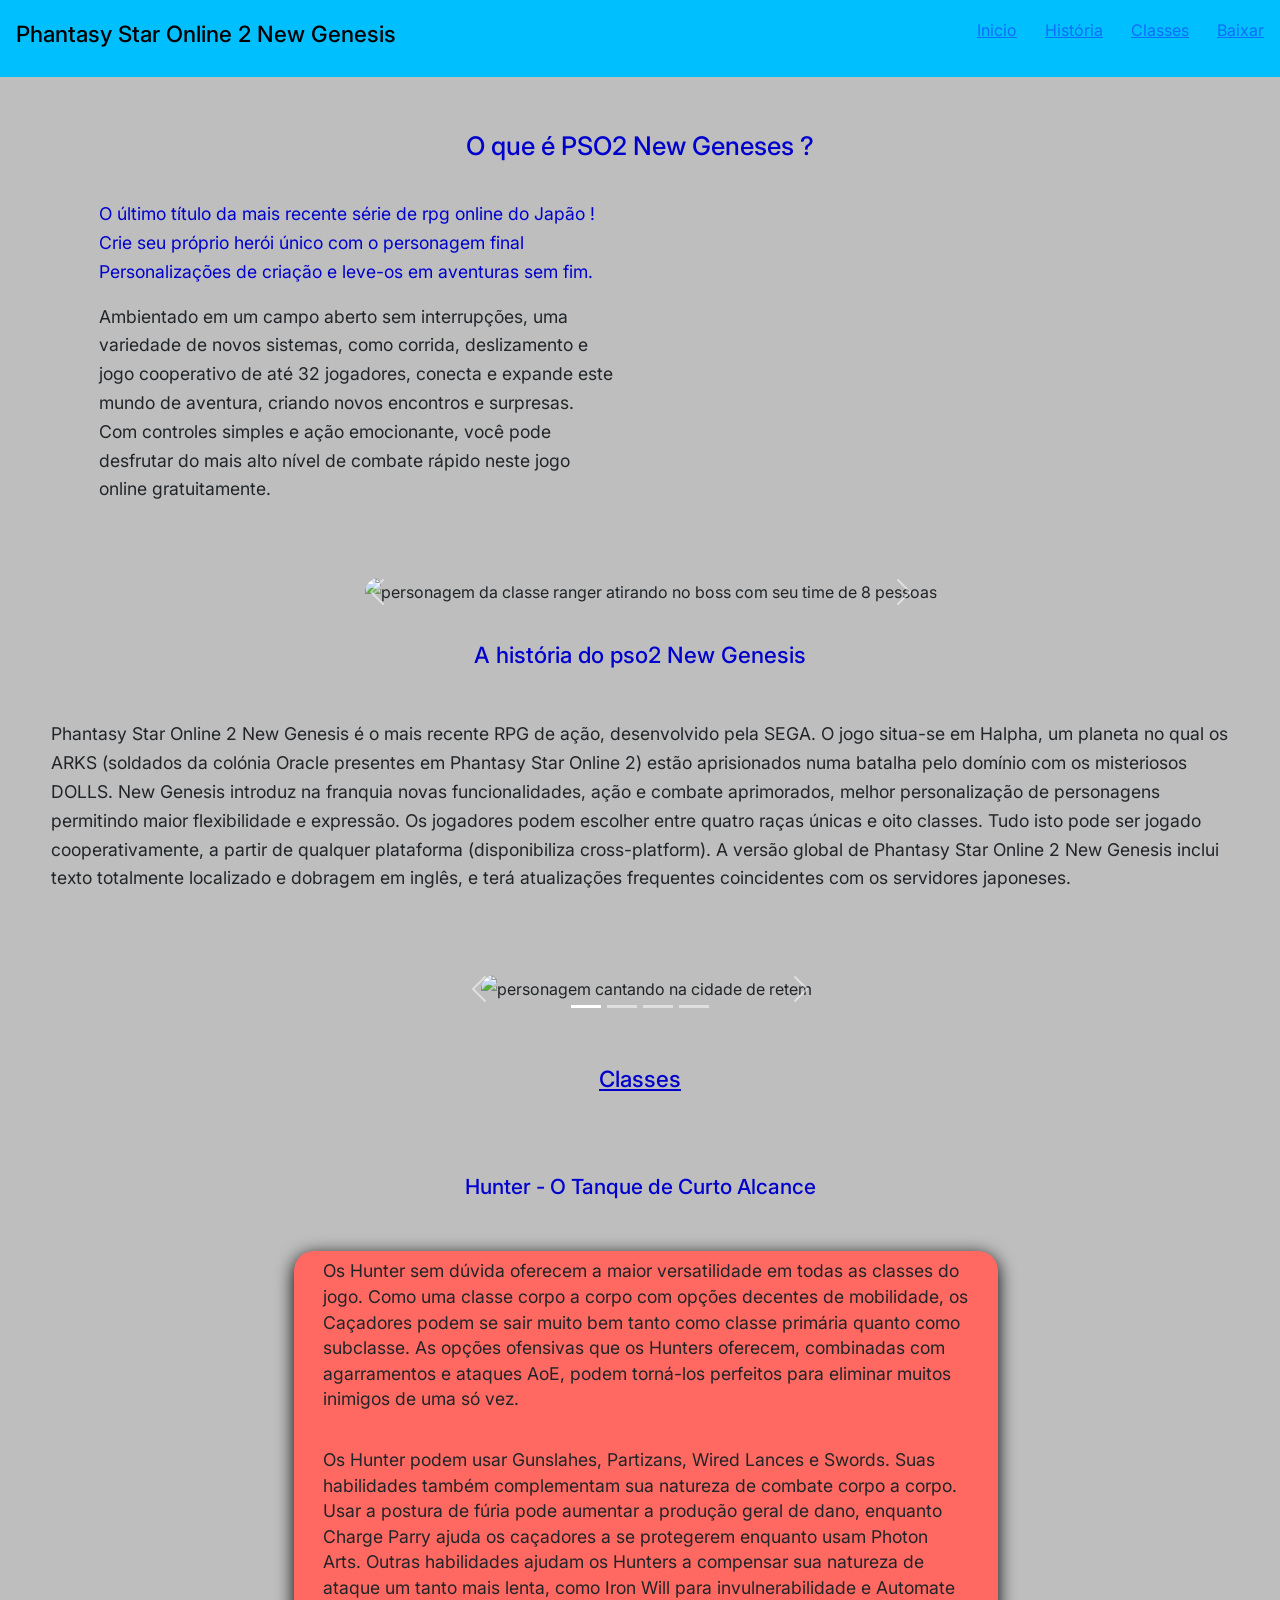
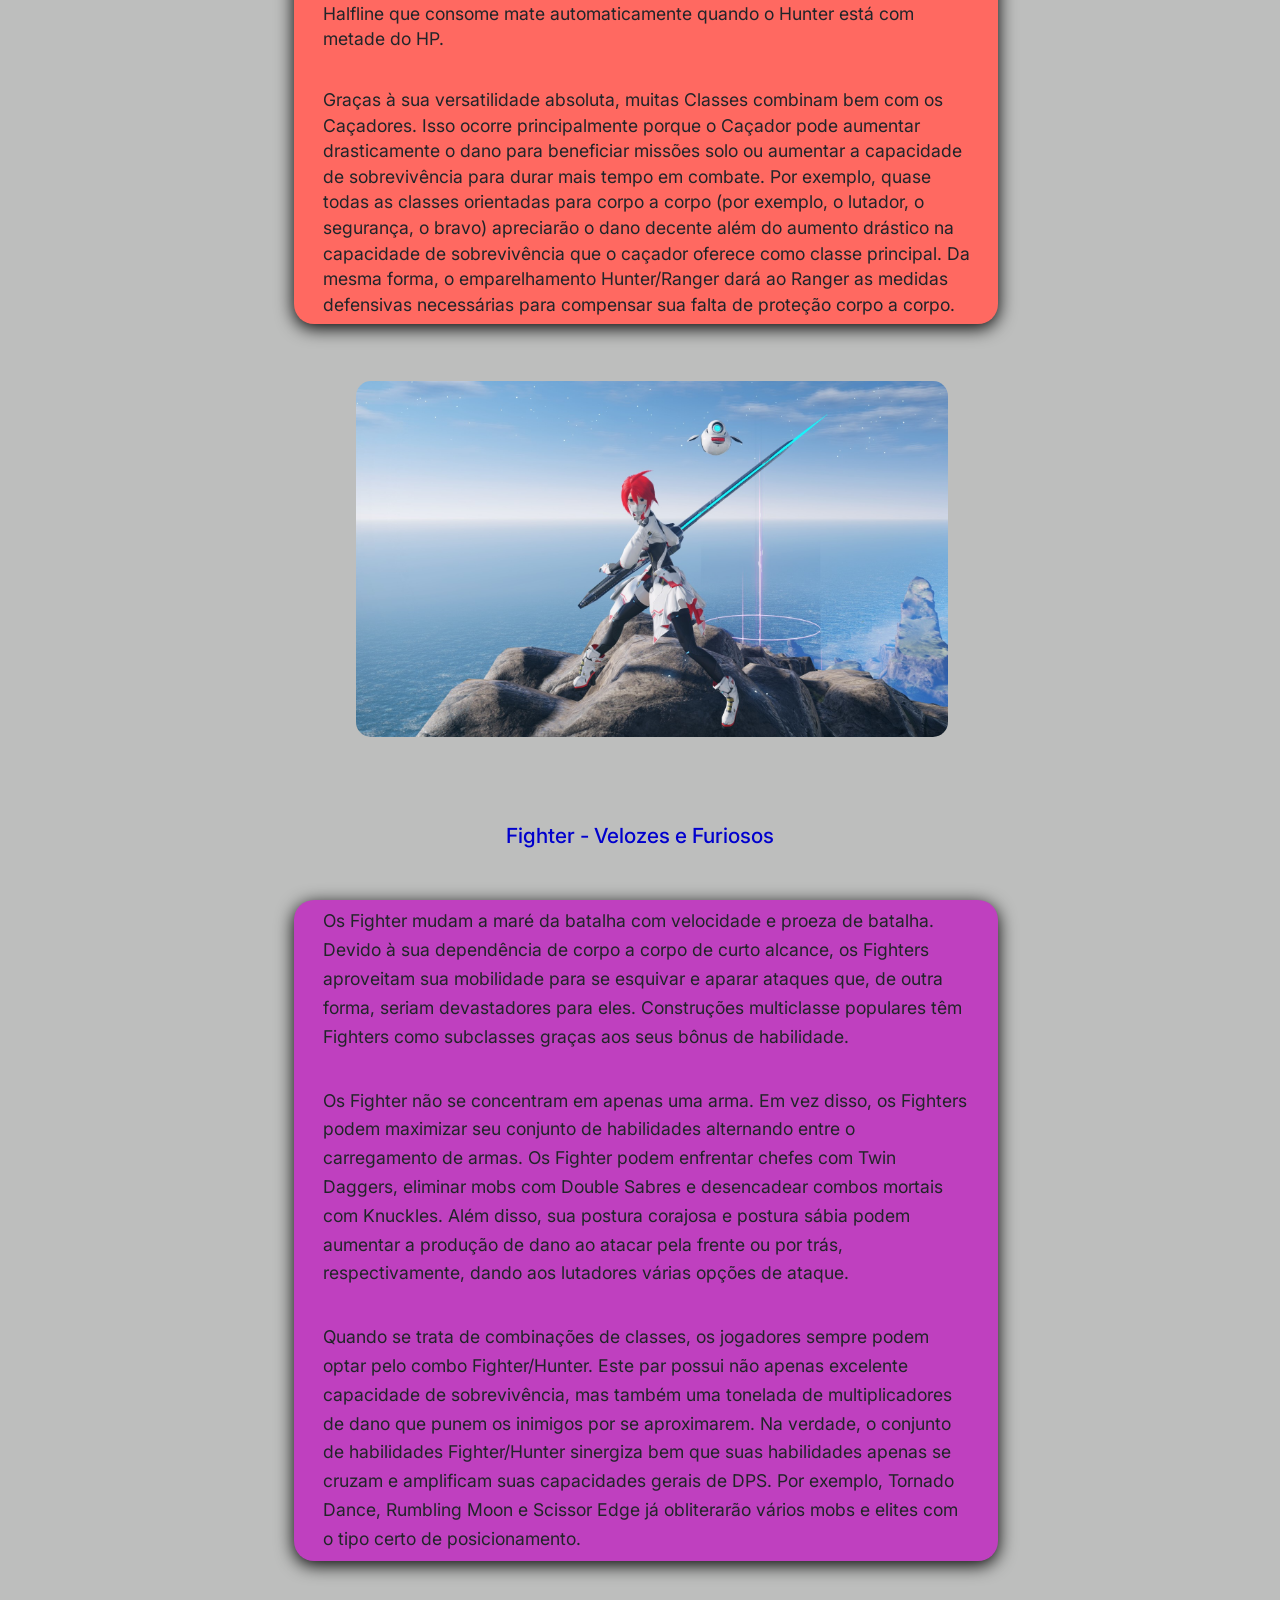
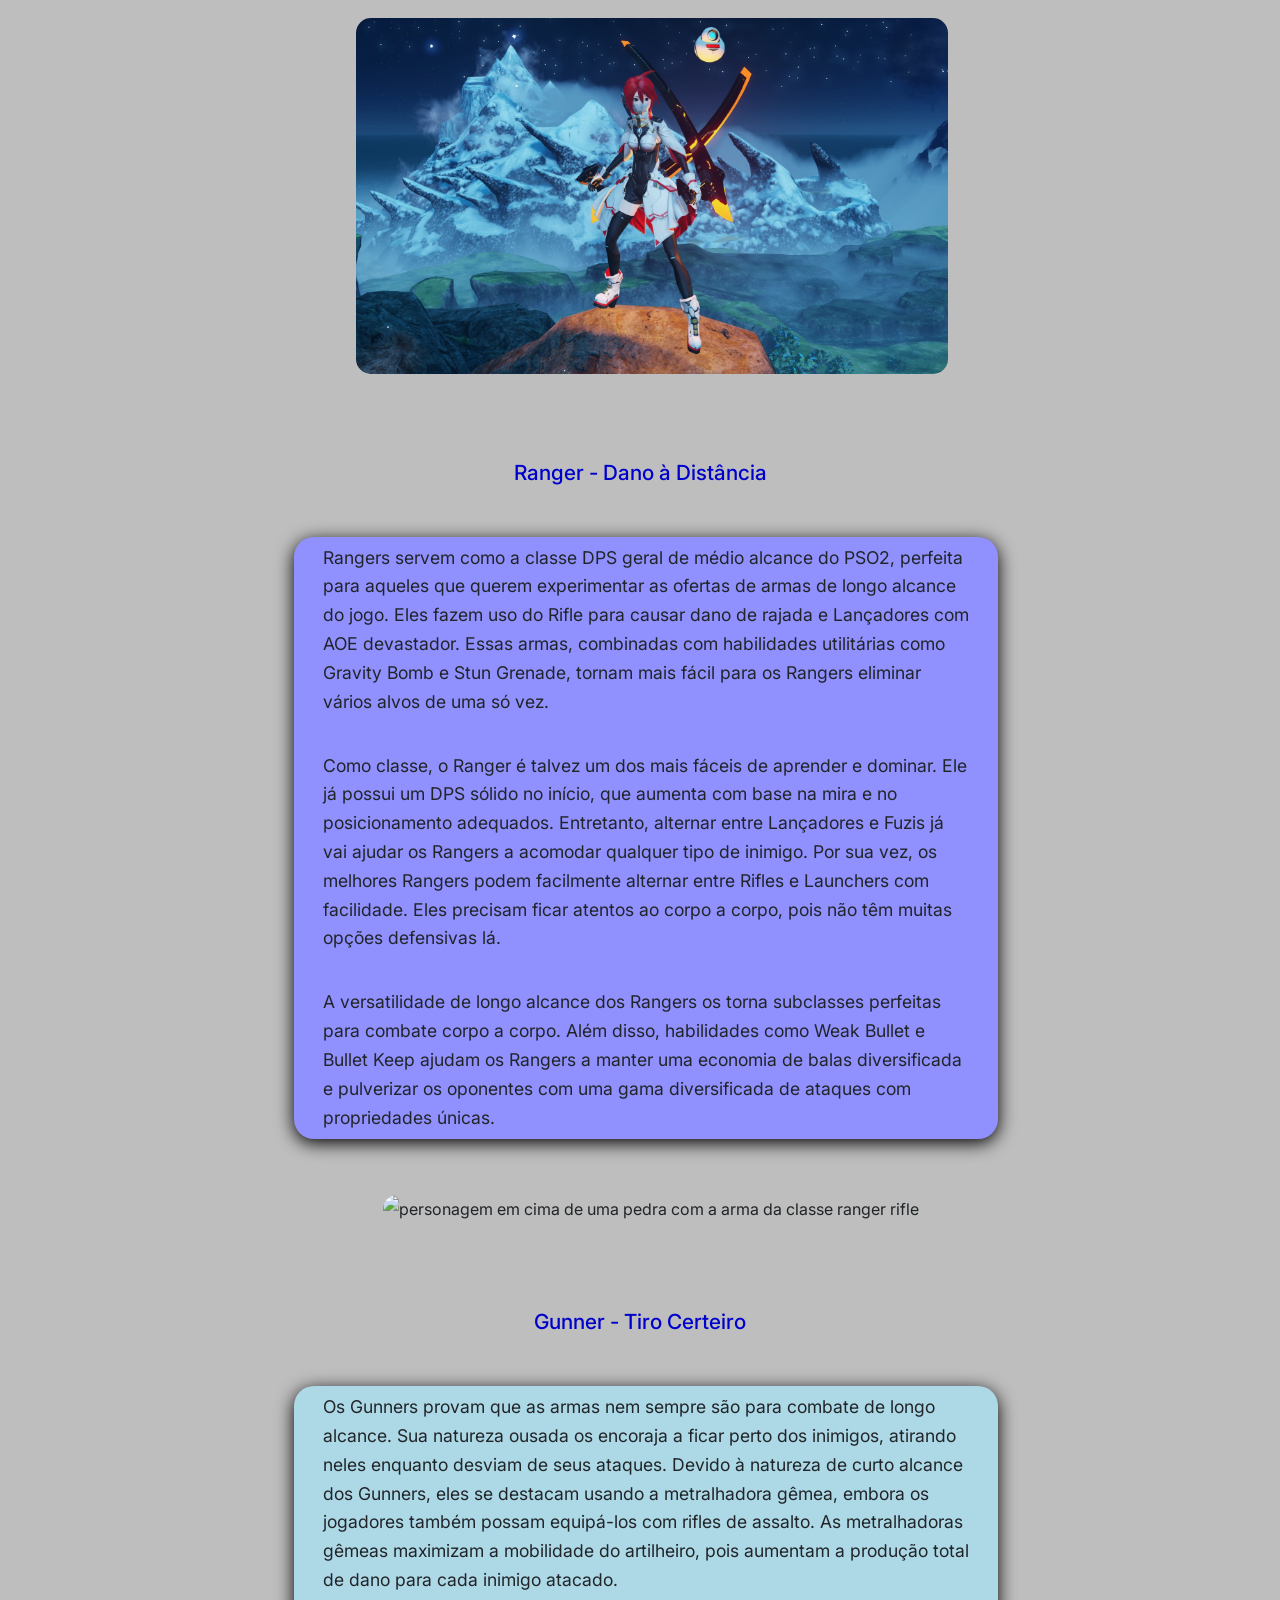
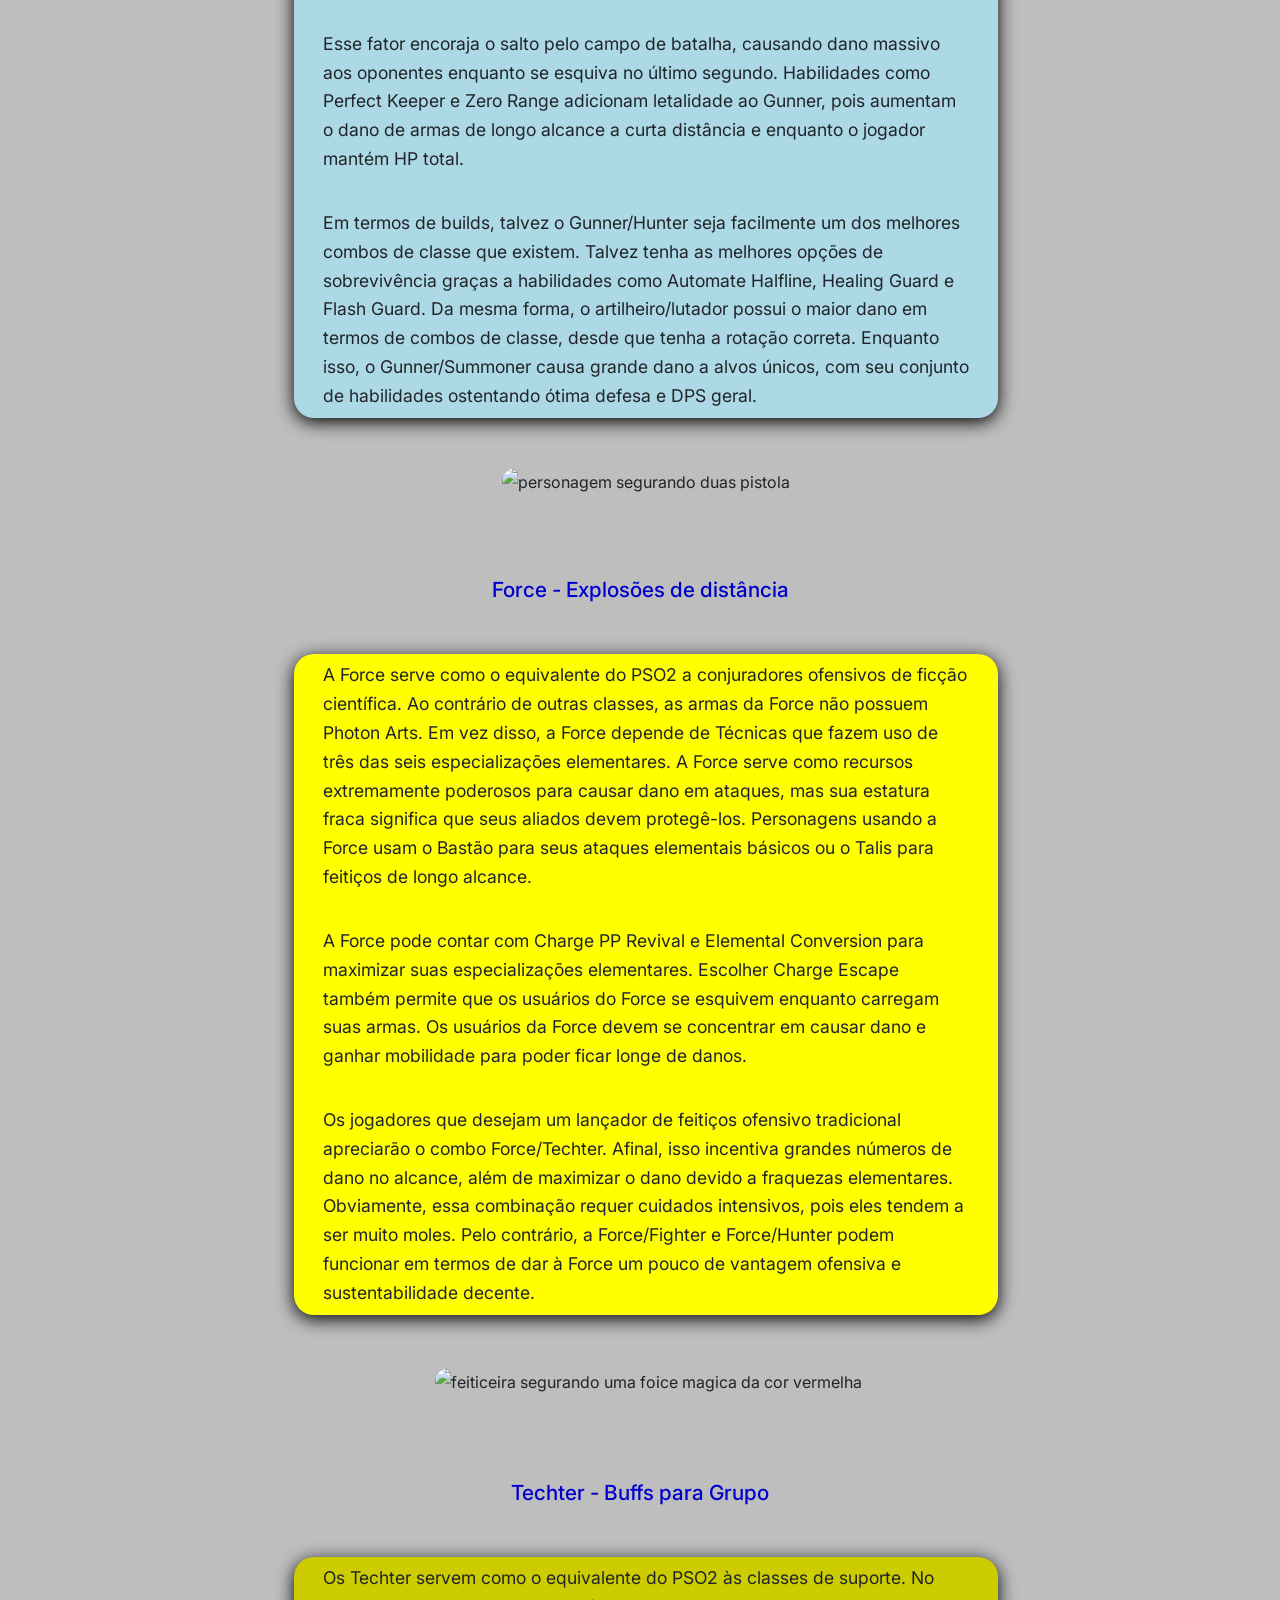
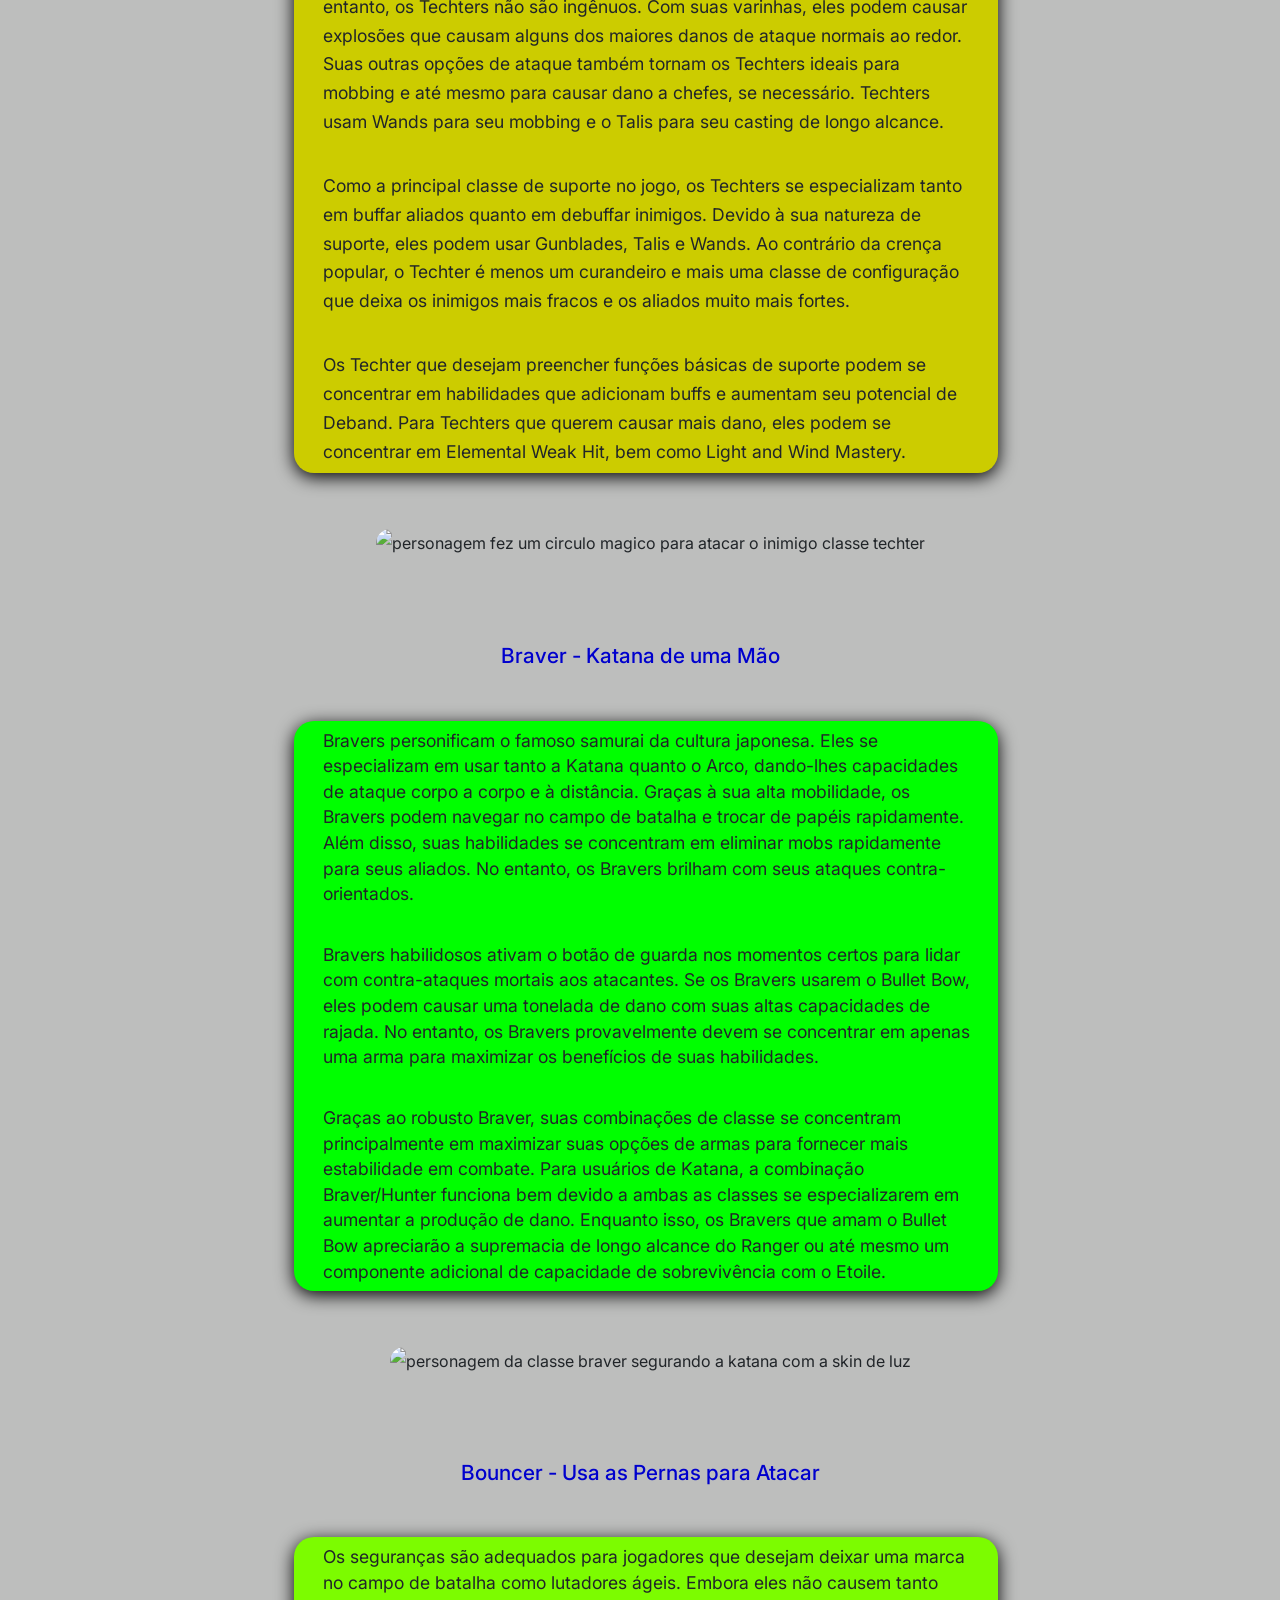
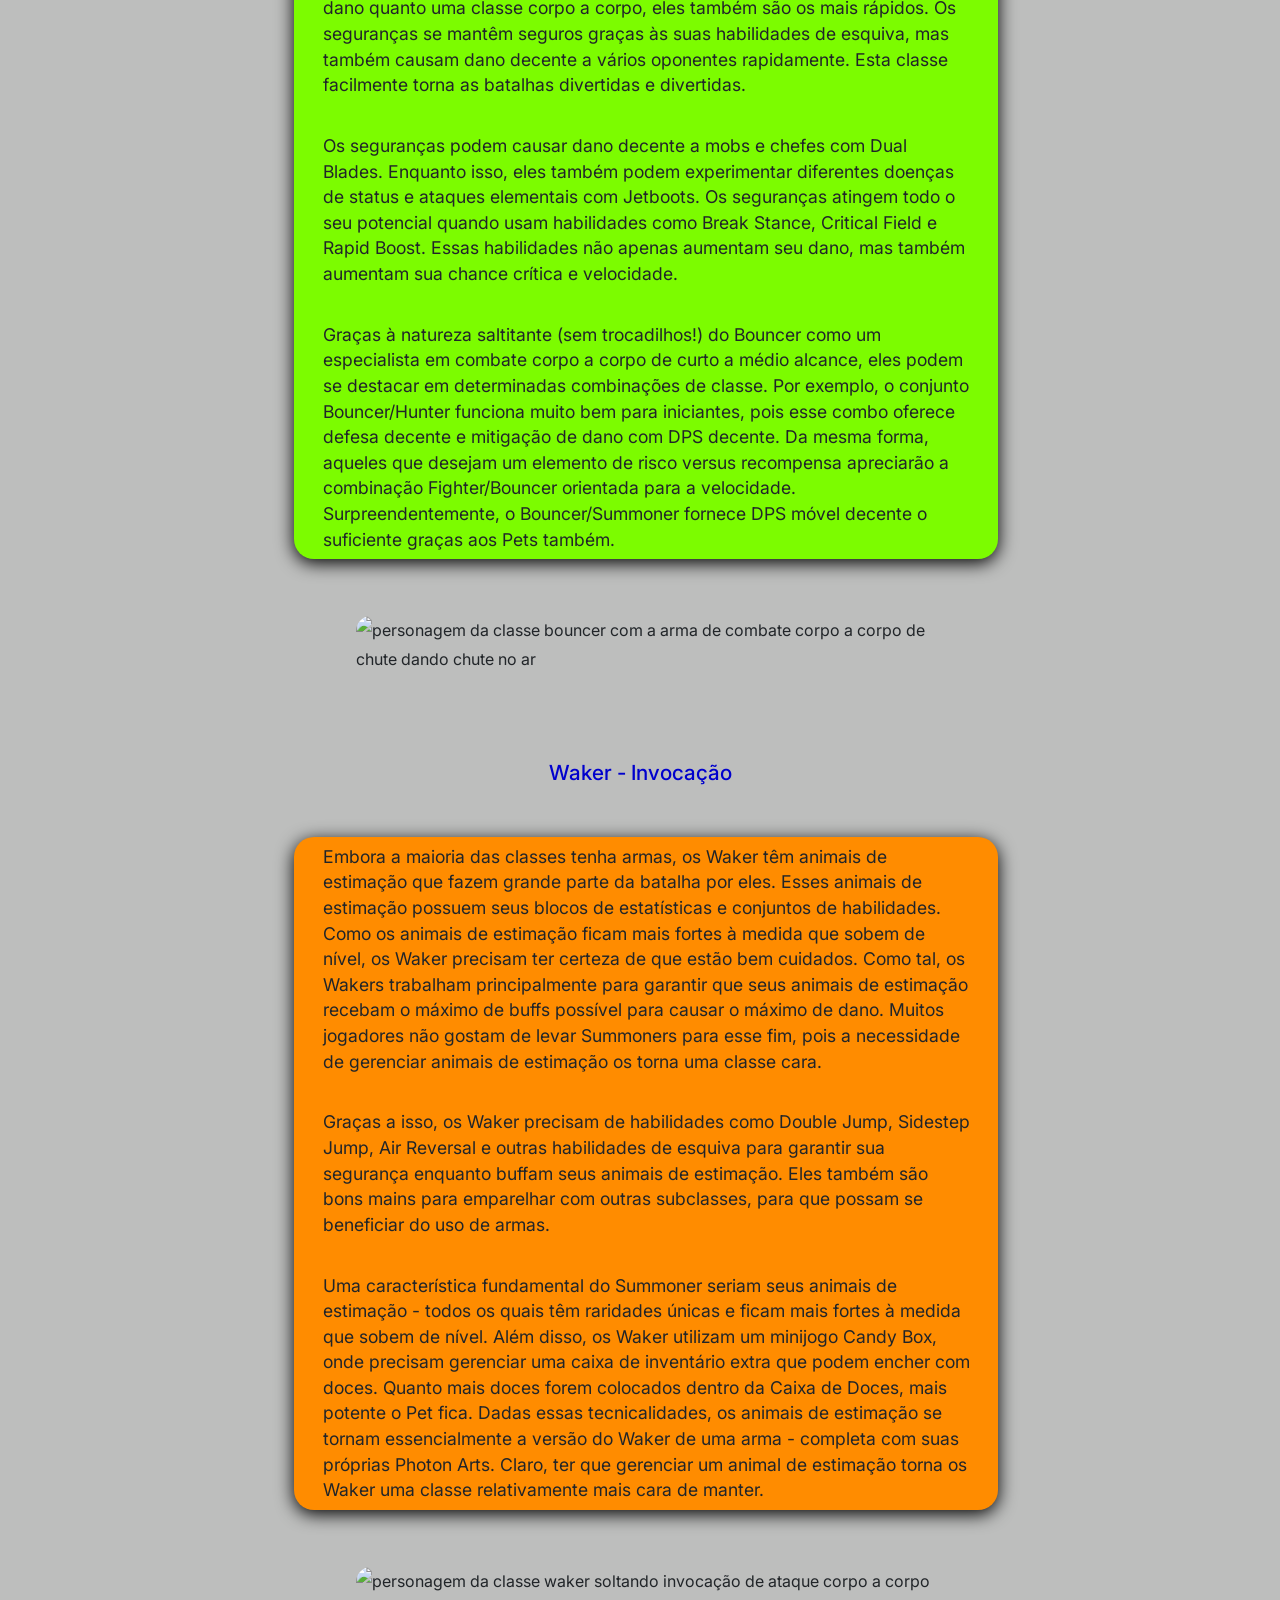
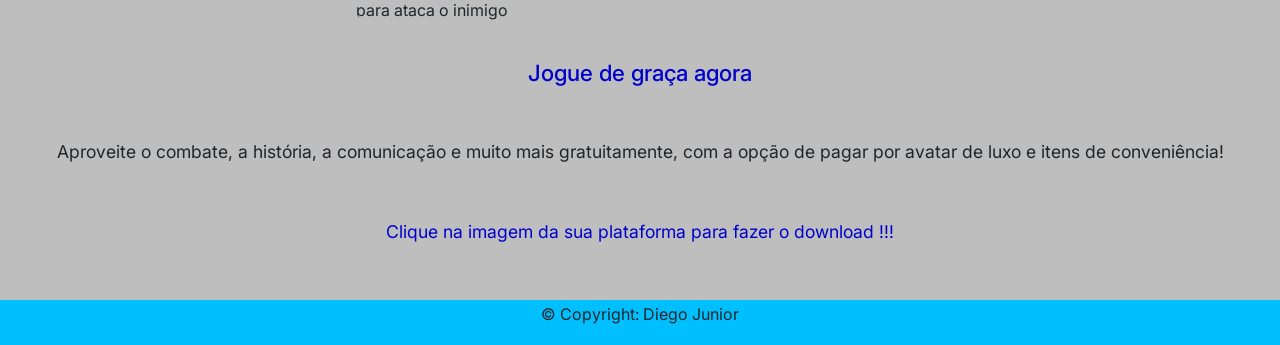
==== projetopso2/index.html @ 89242702 "Add files via upload" ====
<!DOCTYPE html>
<html lang="pt.br">
<head>
    <meta charset="UTF-8">
    <meta http-equiv="X-UA-Compatible" content="IE=edge">
    <meta name="viewport" content="width=device-width, initial-scale=1.0">
    <link rel="stylesheet" href="estilo.css">
    <link rel="preconnect" href="https://fonts.googleapis.com">
    <link rel="preconnect" href="https://fonts.gstatic.com" crossorigin>
    <link href="https://fonts.googleapis.com/css2?family=Inter:wght@500&display=swap" rel="stylesheet">
  <link href="https://fonts.googleapis.com/icon?family=Material+Icons" rel="stylesheet">
    <title>Phantasy Star Online 2 New Genesis</title>
</head>
<body>
    <header>
        <h1 class="titulo">Phantasy Star Online 2 New Genesis</h1>
        <span  id="botao_menu" class="material-icons md-48" onclick="controlarMenu()">menu</span>
        <nav id="menu_navegacao">
            
        <ul>
        <li class="menu"><span id="botao_fechar" class="material-icons" onclick="controlarMenu()">close</span></li>
         <li></li>
         <li> <a href="#inicio"> Inicio</a></li>
         <li> <a href="#historia"> História</a></li>
         <li><a href="#classes"> Classes</a></li>
        <li> <a href="#baixar">Baixar</a></li>
        </ul>
        </nav>
    </header>
    <main>
        <section id="inicio" class="imgpso2"> 
        <img src="primeira imgem/pso2.png" alt="">
        </section>
            <h1 class="primeiroh1">O que é PSO2 New Geneses ?</h1>
          </section>

     <section class="primeiro_texto"> <!--display: flex; justify-content: space-around; flex-direction: row-reverse;-->
      <div class="video">

        <iframe  src="https://www.youtube.com/embed/0MBi0IkJ8Bg" title="YouTube video player" frameborder="0" allow="accelerometer; autoplay; clipboard-write; encrypted-media; gyroscope; picture-in-picture" allowfullscreen ></iframe>
      </div>

      <div class="texto">
        <p class="pcorazul">O último título da mais recente série de rpg online do Japão ! 
          
          Crie seu próprio herói único com o personagem final
           
           Personalizações de criação e leve-os em aventuras sem fim.
         </p>
         <p>Ambientado em um campo aberto sem interrupções, uma variedade de novos sistemas, como corrida, deslizamento e jogo cooperativo de até 32 jogadores, conecta e expande este mundo de aventura, criando novos encontros e surpresas. Com controles simples e ação emocionante, você pode desfrutar do mais alto nível de combate rápido neste jogo online gratuitamente.
        </p>
      </div>
     
      </section>

     <section class="carrosel1">
      <div id="carouselExampleFade" class="carousel slide carousel-fade" data-bs-ride="carousel">
        <div class="carousel-inner">
          <div class="carousel-item active">
            <img src="carrosel inicial/img1.jpg" class="d-block w-100" alt="personagem da classe ranger atirando no boss com seu time de 8 pessoas">
          </div>
          <div class="carousel-item">
            <img src="carrosel inicial/img2.webp" class="d-block w-100" alt="personagem da classe hunter atacando o boss com a espada e seu time de 8 pessoas ">
          </div>
          <div class="carousel-item">
            <img src="carrosel inicial/img3.jpg" class="d-block w-100" alt="personagem da classe hunter atacando o boss com a espada e seu time de 8 pessoas">
          </div>
          <div class="carousel-item">
            <img src="carrosel inicial/img4.jpg" class="d-block w-100" alt="personagem da classe gunner atirando no inimigo com suas pistolas">
          </div>
        </div>
        <button class="carousel-control-prev" type="button" data-bs-target="#carouselExampleFade" data-bs-slide="prev">
          <span class="carousel-control-prev-icon" aria-hidden="true"></span>
          <span class="visually-hidden">Previous</span>
        </button>
        <button class="carousel-control-next" type="button" data-bs-target="#carouselExampleFade" data-bs-slide="next">
          <span class="carousel-control-next-icon" aria-hidden="true"></span>
          <span class="visually-hidden">Next</span>
        </button>
      </div>
      </section>

     <section id="historia">
        <h2 class="titulo_historia">A história do pso2 New Genesis</h2>
        
          <article class="texto_historia">
            <p> Phantasy Star Online 2 New Genesis é o mais recente RPG de ação, desenvolvido pela SEGA. O jogo situa-se em Halpha, um planeta no qual os ARKS (soldados da colónia Oracle presentes em Phantasy Star Online 2) estão aprisionados numa batalha pelo domínio com os misteriosos DOLLS.

            New Genesis introduz na franquia novas funcionalidades, ação e combate aprimorados, melhor personalização de personagens permitindo maior flexibilidade e expressão. Os jogadores podem escolher entre quatro raças únicas e oito classes. Tudo isto pode ser jogado cooperativamente, a partir de qualquer plataforma (disponibiliza cross-platform).
            
            A versão global de Phantasy Star Online 2 New Genesis inclui texto totalmente localizado e dobragem em inglês, e terá atualizações frequentes coincidentes com os servidores japoneses.
              
            </p>

          </article>
     </section>

     <section class="carrosel2">
      <div id="carouselExampleIndicators" class="carousel slide" data-bs-ride="carousel">
        <div class="carousel-indicators">
          <button type="button" data-bs-target="#carouselExampleIndicators" data-bs-slide-to="0" class="active" aria-current="true" aria-label="Slide 1"></button>
          <button type="button" data-bs-target="#carouselExampleIndicators" data-bs-slide-to="1" aria-label="Slide 2"></button>
          <button type="button" data-bs-target="#carouselExampleIndicators" data-bs-slide-to="2" aria-label="Slide 3"></button>
          <button type="button" data-bs-target="#carouselExampleIndicators" data-bs-slide-to="3" aria-label="Slide 4"></button>
        </div>
        <div class="carousel-inner">
          <div class="carousel-item active">
            <img src="carrosel2/carrosel2foto1.jpg" class="d-block w-100" alt="personagem cantando na cidade de retem">
          </div>
          <div class="carousel-item">
            <img src="carrosel2/carrosel2foto2.png" class="d-block w-100" alt="personagem da classe force atacando um inimigo a distancia">
          </div>
          <div class="carousel-item">
            <img src="carrosel2/carrosel2foto3.jpg" class="d-block w-100" alt="personagem masculino e feminino fazendo pose">
          </div>
          <div class="carousel-item">
            <img src="carrosel2/carrosel2foto4.jpg" class="d-block w-100" alt="personagem masculinos, femininos e robos fazendo pose">
          </div>
        </div>
        <button class="carousel-control-prev" type="button" data-bs-target="#carouselExampleIndicators" data-bs-slide="prev">
          <span class="carousel-control-prev-icon" aria-hidden="true"></span>
          <span class="visually-hidden">Previous</span>
        </button>
        <button class="carousel-control-next" type="button" data-bs-target="#carouselExampleIndicators" data-bs-slide="next">
          <span class="carousel-control-next-icon" aria-hidden="true"></span>
          <span class="visually-hidden">Next</span>
        </button>
      </div>
     </section>
      
   <section class="tudo">

   
   <section id="classes">
    <h2 class="todas_classes"> Classes</h2>

    <article class="titutlo_class">
      <h3>Hunter - O Tanque de Curto Alcance
      </h3>
    </article>

      <article class="hunter">
        <p class="estilo_class">     
          Os Hunter sem dúvida oferecem a maior versatilidade em todas as classes do jogo. Como uma classe corpo a corpo com opções decentes de mobilidade, os Caçadores podem se sair muito bem tanto como classe primária quanto como subclasse. As opções ofensivas que os Hunters oferecem, combinadas com agarramentos e ataques AoE, podem torná-los perfeitos para eliminar muitos inimigos de uma só vez.
        </p>

        <p class="estilo_class"> Os Hunter podem usar Gunslahes, Partizans, Wired Lances e Swords. Suas habilidades também complementam sua natureza de combate corpo a corpo. Usar a postura de fúria pode aumentar a produção geral de dano, enquanto Charge Parry ajuda os caçadores a se protegerem enquanto usam Photon Arts. Outras habilidades ajudam os Hunters a compensar sua natureza de ataque um tanto mais lenta, como Iron Will para invulnerabilidade e Automate Halfline que consome mate automaticamente quando o Hunter está com metade do HP.
        </p>

        <p class="estilo_class"> Graças à sua versatilidade absoluta, muitas Classes combinam bem com os Caçadores. Isso ocorre principalmente porque o Caçador pode aumentar drasticamente o dano para beneficiar missões solo ou aumentar a capacidade de sobrevivência para durar mais tempo em combate. Por exemplo, quase todas as classes orientadas para corpo a corpo (por exemplo, o lutador, o segurança, o bravo) apreciarão o dano decente além do aumento drástico na capacidade de sobrevivência que o caçador oferece como classe principal. Da mesma forma, o emparelhamento Hunter/Ranger dará ao Ranger as medidas defensivas necessárias para compensar sua falta de proteção corpo a corpo.
        </p>
      
      </article>

     <section class="carrosel2">
      <div id="carouselExampleSlidesOnly" class="carousel slide" data-bs-ride="carousel">
        <div class="carousel-inner">
          <div class="carousel-item active">
            <img src="hunter/hunter1.jpg" class="d-block w-100" alt="personagem em cima de uma pedra com a arma espada da classe hunter">
          </div>
          <div class="carousel-item">
            <img src="hunter/hunter2.jpg" class="d-block w-100" alt="personagem em cima de uma pedra com a arma chicote da classe hunter">
          </div>
          <div class="carousel-item">
            <img src="hunter/hunter3.jpg" class="d-block w-100" alt="personagem escolhendo a classe Hunter no menu do jogo">
          </div>
        </div>
      </div>
     </section>

     <article class="titutlo_class">
      <h3>Fighter - Velozes e Furiosos</h3>
    </article>

      <article class="fighter">
        <p class="estilo_class">     
          Os Fighter mudam a maré da batalha com velocidade e proeza de batalha. Devido à sua dependência de corpo a corpo de curto alcance, os Fighters aproveitam sua mobilidade para se esquivar e aparar ataques que, de outra forma, seriam devastadores para eles. Construções multiclasse populares têm Fighters como subclasses graças aos seus bônus de habilidade.
          </p>
          <p class="estilo_class"> Os Fighter não se concentram em apenas uma arma. Em vez disso, os Fighters podem maximizar seu conjunto de habilidades alternando entre o carregamento de armas. Os Fighter podem enfrentar chefes com Twin Daggers, eliminar mobs com Double Sabres e desencadear combos mortais com Knuckles. Além disso, sua postura corajosa e postura sábia podem aumentar a produção de dano ao atacar pela frente ou por trás, respectivamente, dando aos lutadores várias opções de ataque.
          </p> 

         <p class="estilo-class"> Quando se trata de combinações de classes, os jogadores sempre podem optar pelo combo Fighter/Hunter. Este par possui não apenas excelente capacidade de sobrevivência, mas também uma tonelada de multiplicadores de dano que punem os inimigos por se aproximarem. Na verdade, o conjunto de habilidades Fighter/Hunter sinergiza bem que suas habilidades apenas se cruzam e amplificam suas capacidades gerais de DPS. Por exemplo, Tornado Dance, Rumbling Moon e Scissor Edge já obliterarão vários mobs e elites com o tipo certo de posicionamento.
        </p>
      </article>

      <section class="carrosel2">
        <div id="carouselExampleSlidesOnly" class="carousel slide" data-bs-ride="carousel">
          <div class="carousel-inner">
            <div class="carousel-item active">
              <img src="fighter/fighter1.jpg" class="d-block w-100" alt="personagem em cima de uma pedra com a arma da classe fighter armas de mão dupla adagas">
            </div>
            <div class="carousel-item">
              <img src="fighter/fighter2.webp" class="d-block w-100" alt="personagem em cima de uma pedra com a arma da classe fighter corpo a corpo socos">
            </div>
            <div class="carousel-item">
              <img src="fighter/fighter3.jpg" class="d-block w-100" alt="personagem escolhendo a class fighter no meu do jogo">
            </div>
          </div>
        </div>
       </section>

 <article class="titutlo_class">
      <h3>Ranger - Dano à Distância</h3>
    </article>

      <article class="ranger">
        <p class="estilo_class">     
          Rangers servem como a classe DPS geral de médio alcance do PSO2, perfeita para aqueles que querem experimentar as ofertas de armas de longo alcance do jogo. Eles fazem uso do Rifle para causar dano de rajada e Lançadores com AOE devastador. Essas armas, combinadas com habilidades utilitárias como Gravity Bomb e Stun Grenade, tornam mais fácil para os Rangers eliminar vários alvos de uma só vez.
        </p>
          <p class="estilo_class"> Como classe, o Ranger é talvez um dos mais fáceis de aprender e dominar. Ele já possui um DPS sólido no início, que aumenta com base na mira e no posicionamento adequados. Entretanto, alternar entre Lançadores e Fuzis já vai ajudar os Rangers a acomodar qualquer tipo de inimigo. Por sua vez, os melhores Rangers podem facilmente alternar entre Rifles e Launchers com facilidade. Eles precisam ficar atentos ao corpo a corpo, pois não têm muitas opções defensivas lá.
          </p>
          <p class="estilo_class"> A versatilidade de longo alcance dos Rangers os torna subclasses perfeitas para combate corpo a corpo. Além disso, habilidades como Weak Bullet e Bullet Keep ajudam os Rangers a manter uma economia de balas diversificada e pulverizar os oponentes com uma gama diversificada de ataques com propriedades únicas.
        </p>
      </article>

      <section class="carrosel2">
        <div id="carouselExampleSlidesOnly" class="carousel slide" data-bs-ride="carousel">
          <div class="carousel-inner">
            <div class="carousel-item active">
              <img src="ranger/ranger1.webp" class="d-block w-100" alt="personagem em cima de uma pedra com a arma da classe ranger rifle">
            </div>
            <div class="carousel-item">
              <img src="ranger/ranger2.webp" class="d-block w-100" alt="personagem em cima de uma pedra com a arma da classe ranger lança foguetes">
            </div>
            <div class="carousel-item">
              <img src="ranger/ranger3.jpg" class="d-block w-100" alt="personagem escolhendo a class ranger no meu do jogo">
            </div>
          </div>
        </div>
       </section>

     <article class="titutlo_class">
      <h3>Gunner - Tiro Certeiro</h3>
    </article>

      <article class="gunner">
        <p class="estilo_class">     
          Os Gunners provam que as armas nem sempre são para combate de longo alcance. Sua natureza ousada os encoraja a ficar perto dos inimigos, atirando neles enquanto desviam de seus ataques. Devido à natureza de curto alcance dos Gunners, eles se destacam usando a metralhadora gêmea, embora os jogadores também possam equipá-los com rifles de assalto. As metralhadoras gêmeas maximizam a mobilidade do artilheiro, pois aumentam a produção total de dano para cada inimigo atacado.
          </p>
          
         <p class="estilo_class"> Esse fator encoraja o salto pelo campo de batalha, causando dano massivo aos oponentes enquanto se esquiva no último segundo. Habilidades como Perfect Keeper e Zero Range adicionam letalidade ao Gunner, pois aumentam o dano de armas de longo alcance a curta distância e enquanto o jogador mantém HP total.
        </p>

         <p class="estilo_class"> Em termos de builds, talvez o Gunner/Hunter seja facilmente um dos melhores combos de classe que existem. Talvez tenha as melhores opções de sobrevivência graças a habilidades como Automate Halfline, Healing Guard e Flash Guard. Da mesma forma, o artilheiro/lutador possui o maior dano em termos de combos de classe, desde que tenha a rotação correta. Enquanto isso, o Gunner/Summoner causa grande dano a alvos únicos, com seu conjunto de habilidades ostentando ótima defesa e DPS geral.
        </p>
      </article>

      <section class="carrosel2">
        <div id="carouselExampleSlidesOnly" class="carousel slide" data-bs-ride="carousel">
          <div class="carousel-inner">
            <div class="carousel-item active">
              <img src="gunner/gunner1.webp" class="d-block w-100" alt=" personagem segurando duas pistola">
            </div>
            <div class="carousel-item">
              <img src="gunner/gunner2.webp" class="d-block w-100" alt=" personagem segurando um rifle de assalto preto">
            </div>
            <div class="carousel-item">
              <img src="gunner/gunner3.webp" class="d-block w-100" alt="personagem escolhendo a classe gunner no menu do jogo">
            </div>
          </div>
        </div>
       </section>

     <article class="titutlo_class">
      <h3>Force - Explosões de distância</h3>
    </article>

      <article class="force">
        <p class="estilo_class">     
          A Force serve como o equivalente do PSO2 a conjuradores ofensivos de ficção científica. Ao contrário de outras classes, as armas da Force não possuem Photon Arts. Em vez disso, a Force depende de Técnicas que fazem uso de três das seis especializações elementares. A Force serve como recursos extremamente poderosos para causar dano em ataques, mas sua estatura fraca significa que seus aliados devem protegê-los. Personagens usando a Force usam o Bastão para seus ataques elementais básicos ou o Talis para feitiços de longo alcance.
        </p>

        <p class="estilo_class"> A Force pode contar com Charge PP Revival e Elemental Conversion para maximizar suas especializações elementares. Escolher Charge Escape também permite que os usuários do Force se esquivem enquanto carregam suas armas. Os usuários da Force devem se concentrar em causar dano e ganhar mobilidade para poder ficar longe de danos.
        </p>

        <p class="estilo_class"> Os jogadores que desejam um lançador de feitiços ofensivo tradicional apreciarão o combo Force/Techter. Afinal, isso incentiva grandes números de dano no alcance, além de maximizar o dano devido a fraquezas elementares. Obviamente, essa combinação requer cuidados intensivos, pois eles tendem a ser muito moles. Pelo contrário, a Force/Fighter  e Force/Hunter podem funcionar em termos de dar à Force um pouco de vantagem ofensiva e sustentabilidade decente.
        </p>
      </article>

      <section class="carrosel2">
        <div id="carouselExampleSlidesOnly" class="carousel slide" data-bs-ride="carousel">
          <div class="carousel-inner">
            <div class="carousel-item active">
              <img src="force/force1.webp" class="d-block w-100" alt="feiticeira segurando uma foice magica da cor vermelha">
            </div>
            <div class="carousel-item">
              <img src="force/force2.jfif" class="d-block w-100" alt="personagem segurando uma foice magica da cor branca em cima de uma pedra">
            </div>
            <div class="carousel-item">
              <img src="force/force3.jpg" class="d-block w-100" alt="personagem escolhendo a classe force no menu do jogo">
            </div>
          </div>
        </div>
        </div>

       </section>
     <article class="titutlo_class">
      <h3>Techter - Buffs para Grupo</h3>
    </article>

     <article class="techter">
      <p class="estilo_class">     
        Os Techter servem como o equivalente do PSO2 às classes de suporte. No entanto, os Techters não são ingênuos. Com suas varinhas, eles podem causar explosões que causam alguns dos maiores danos de ataque normais ao redor. Suas outras opções de ataque também tornam os Techters ideais para mobbing e até mesmo para causar dano a chefes, se necessário. Techters usam Wands para seu mobbing e o Talis para seu casting de longo alcance.
        </p>

        <p class="estilo_class"> Como a principal classe de suporte no jogo, os Techters se especializam tanto em buffar aliados quanto em debuffar inimigos. Devido à sua natureza de suporte, eles podem usar Gunblades, Talis e Wands. Ao contrário da crença popular, o Techter é menos um curandeiro e mais uma classe de configuração que deixa os inimigos mais fracos e os aliados muito mais fortes.
        </p>

          <p class="estilo_class"> Os Techter que desejam preencher funções básicas de suporte podem se concentrar em habilidades que adicionam buffs e aumentam seu potencial de Deband. Para Techters que querem causar mais dano, eles podem se concentrar em Elemental Weak Hit, bem como Light and Wind Mastery.
      </p>
    </article>

    <section class="carrosel2">
      <div id="carouselExampleSlidesOnly" class="carousel slide" data-bs-ride="carousel">
        <div class="carousel-inner">
          <div class="carousel-item active">
            <img src="techter/techter1.jpg" class="d-block w-100" alt="personagem fez um circulo magico para atacar o inimigo classe techter">
          </div>
          <div class="carousel-item">
            <img src="techter/techter2.webp" class="d-block w-100" alt="personagem soltando o ataque especial Photon Blast no inimigo">
          </div>
          <div class="carousel-item">
            <img src="techter/techter3.jpg" class="d-block w-100" alt="personagem escolhendo a classe techter no menu do jogo">
          </div>
        </div>
      </div>
     </section>

    <article class="titutlo_class">
      <h3>Braver - Katana de uma Mão</h3>
    </article>

      <article class="braver">
        <p class="estilo_class">     
          Bravers personificam o famoso samurai da cultura japonesa. Eles se especializam em usar tanto a Katana quanto o Arco, dando-lhes capacidades de ataque corpo a corpo e à distância. Graças à sua alta mobilidade, os Bravers podem navegar no campo de batalha e trocar de papéis rapidamente. Além disso, suas habilidades se concentram em eliminar mobs rapidamente para seus aliados. No entanto, os Bravers brilham com seus ataques contra-orientados.
          </p>

          <p class="estilo_class"> Bravers habilidosos ativam o botão de guarda nos momentos certos para lidar com contra-ataques mortais aos atacantes. Se os Bravers usarem o Bullet Bow, eles podem causar uma tonelada de dano com suas altas capacidades de rajada. No entanto, os Bravers provavelmente devem se concentrar em apenas uma arma para maximizar os benefícios de suas habilidades.
          </p>

           <p class="estilo_class"> Graças ao robusto Braver, suas combinações de classe se concentram principalmente em maximizar suas opções de armas para fornecer mais estabilidade em combate. Para usuários de Katana, a combinação Braver/Hunter funciona bem devido a ambas as classes se especializarem em aumentar a produção de dano. Enquanto isso, os Bravers que amam o Bullet Bow apreciarão a supremacia de longo alcance do Ranger ou até mesmo um componente adicional de capacidade de sobrevivência com o Etoile.

        </p>
      </article>

     <section class="carrosel2">
      <div id="carouselExampleSlidesOnly" class="carousel slide" data-bs-ride="carousel">
        <div class="carousel-inner">
          <div class="carousel-item active">
            <img src="braver/braver1.png" class="d-block w-100" alt="personagem da classe braver segurando a katana com a skin de luz">
          </div>
          <div class="carousel-item">
            <img src="braver/braver2.webp" class="d-block w-100" alt="personagem da classe braver segurando o arco de flecha apontando para frente">
          </div>
          <div class="carousel-item">
            <img src="braver/braver3.jpg" class="d-block w-100" alt="personagem da classe braver lado a lado um segurando a katana e o outro o arco e flecha">
          </div>
        </div>
      </div>
     </section>

     <article class="titutlo_class">
      <h3>Bouncer - Usa as Pernas para Atacar</h3>
    </article>

    <article class="bouncer">
      <p class="estilo_class">
        Os seguranças são adequados para jogadores que desejam deixar uma marca no campo de batalha como lutadores ágeis. Embora eles não causem tanto dano quanto uma classe corpo a corpo, eles também são os mais rápidos. Os seguranças se mantêm seguros graças às suas habilidades de esquiva, mas também causam dano decente a vários oponentes rapidamente. Esta classe facilmente torna as batalhas divertidas e divertidas.
        </p>
        <p class="estilo_class"> Os seguranças podem causar dano decente a mobs e chefes com Dual Blades. Enquanto isso, eles também podem experimentar diferentes doenças de status e ataques elementais com Jetboots. Os seguranças atingem todo o seu potencial quando usam habilidades como Break Stance, Critical Field e Rapid Boost. Essas habilidades não apenas aumentam seu dano, mas também aumentam sua chance crítica e velocidade.
        </p>

        <p class="estilo_class"> Graças à natureza saltitante (sem trocadilhos!) do Bouncer como um especialista em combate corpo a corpo de curto a médio alcance, eles podem se destacar em determinadas combinações de classe. Por exemplo, o conjunto Bouncer/Hunter funciona muito bem para iniciantes, pois esse combo oferece defesa decente e mitigação de dano com DPS decente. Da mesma forma, aqueles que desejam um elemento de risco versus recompensa apreciarão a combinação Fighter/Bouncer orientada para a velocidade. Surpreendentemente, o Bouncer/Summoner fornece DPS móvel decente o suficiente graças aos Pets também.
        </p>
    </article>

    <section class="carrosel2">
      <div id="carouselExampleSlidesOnly" class="carousel slide" data-bs-ride="carousel">
        <div class="carousel-inner">
          <div class="carousel-item active">
            <img src="bouncer/bouncer1.jpg" class="d-block w-100" alt="personagem da classe bouncer com a arma de combate corpo a corpo de chute dando chute no ar ">
          </div>
          <div class="carousel-item">
            <img src="bouncer/bouncer2.webp" class="d-block w-100" alt="personagem da classe bouncer com a arma de combate corpo a corpo de duas mão laminas duplas">
          </div>
          <div class="carousel-item">
            <img src="bouncer/bouncer3.webp" class="d-block w-100" alt="personagem da classe bouncer pulando com armas corpo a corpo no pé ">
          </div>
        </div>
      </div>
     </section>

   <article class="titutlo_class">
    <h3>Waker - Invocação </h3>
  </article>

  <article class="waker">
    <p class="estilo_class">
      Embora a maioria das classes tenha armas, os Waker têm animais de estimação que fazem grande parte da batalha por eles. Esses animais de estimação possuem seus blocos de estatísticas e conjuntos de habilidades. Como os animais de estimação ficam mais fortes à medida que sobem de nível, os Waker precisam ter certeza de que estão bem cuidados. Como tal, os Wakers trabalham principalmente para garantir que seus animais de estimação recebam o máximo de buffs possível para causar o máximo de dano. Muitos jogadores não gostam de levar Summoners para esse fim, pois a necessidade de gerenciar animais de estimação os torna uma classe cara.
      </p>
      <p class="estilo_class"> Graças a isso, os Waker precisam de habilidades como Double Jump, Sidestep Jump, Air Reversal e outras habilidades de esquiva para garantir sua segurança enquanto buffam seus animais de estimação. Eles também são bons mains para emparelhar com outras subclasses, para que possam se beneficiar do uso de armas.
      </p>

      <p class="estilo_class"> Uma característica fundamental do Summoner seriam seus animais de estimação - todos os quais têm raridades únicas e ficam mais fortes à medida que sobem de nível. Além disso, os Waker utilizam um minijogo Candy Box, onde precisam gerenciar uma caixa de inventário extra que podem encher com doces. Quanto mais doces forem colocados dentro da Caixa de Doces, mais potente o Pet fica. Dadas essas tecnicalidades, os animais de estimação se tornam essencialmente a versão do Waker de uma arma - completa com suas próprias Photon Arts. Claro, ter que gerenciar um animal de estimação torna os Waker uma classe relativamente mais cara de manter.

    </p>
    </article>

    <section class="carrosel2">
      <div id="carouselExampleSlidesOnly" class="carousel slide" data-bs-ride="carousel">
        <div class="carousel-inner">
          <div class="carousel-item active">
            <img src="waker/waker1.jpg" class="d-block w-100" alt="personagem da classe waker soltando invocação de ataque corpo a corpo para ataca o inimigo">
          </div>
          <div class="carousel-item">
            <img src="waker/waker2.jpg" class="d-block w-100" alt="personagem da classe waker em cima da invocação voando atacando o inimigo a distancia">
          </div>
          <div class="carousel-item">
            <img src="waker/waker3.jpg" class="d-block w-100" alt="personagem masculino e feminino da classe waker segurando a arma varinha">
          </div>
        </div>
      </div>
     </section>
     
   
     <section id="baixar">
        <h2 class="jogo">Jogue de graça agora</h2>

        <article class="texto_historia">
          <p>Aproveite o combate, a história, a comunicação e muito mais gratuitamente, com a opção de pagar por avatar de luxo e itens de conveniência!
          </p>
            <p class="texto-logo"> Clique na imagem da sua plataforma para fazer o  download !!!
          </p>
        </article>
        <section class="logo">
          <a href="https://store.playstation.com/pt-br/concept/203474"><img class="imgps4" src="downalod imagem/ps4.png" alt=""></a>
         <a href="https://store.steampowered.com/app/1056640/Phantasy_Star_Online_2_New_Genesis/" ><img class="imgsteam" src="downalod imagem/steam.png" alt=""></a>
          <a href="https://www.xbox.com/pt-BR/games/store/phantasy-star-online-2-new-genesis/9P1RSQ5MGPCR"> <img class="imgxbox" src="downalod imagem/xbox.png" alt=""></a>
        </section>
     </section>

  </main>

  <script src="script.js"></script>
  
    <link href="https://cdn.jsdelivr.net/npm/bootstrap@5.2.2/dist/css/bootstrap.min.css" rel="stylesheet" integrity="sha384-Zenh87qX5JnK2Jl0vWa8Ck2rdkQ2Bzep5IDxbcnCeuOxjzrPF/et3URy9Bv1WTRi" crossorigin="anonymous">
   
   <script src="https://cdn.jsdelivr.net/npm/bootstrap@5.2.2/dist/js/bootstrap.bundle.min.js" integrity="sha384-OERcA2EqjJCMA+/3y+gxIOqMEjwtxJY7qPCqsdltbNJuaOe923+mo//f6V8Qbsw3" crossorigin="anonymous"></script>
</body>

<footer class="rodape">
  <p class="desenvolvido"><p>© Copyright: Diego Junior</p>
</footer>
</html>
---- projetopso2/estilo.css ----
*{
    margin: 0;
    padding: 0;
    font-family: 'Inter', sans-serif;
    line-height: 1.8rem;
}
:root{
    --azulmenu: #00BFFF;
    --letras1: #0000CD;
    --letras2: #000000;
    --cinzacorpo: #bdbebd;
    --braver:  #00FF00	;
    --bouncer: #7CFC00;
    --waker: #ff8c00;
    --hunter: #ff6961;
    --fighter: #bf40bf;
    --ranger: #9090ff;
    --gunner: #add8e6; 
    --force: #ffff00;
    --techter: #cccc00;
}
main{
    background:var(--cinzacorpo)
}
header{
    display: flex;
    justify-content: space-between;
    align-items: center;
    background-color: var(--azulmenu);
    padding: 1rem;
}
.md-48{
    font-size: 48px;
    color: var(--letras2);
}
nav{
    display: none;
    flex-direction: column;
    justify-content: center;
    width: 25%;
    height: 75vh;
    position: absolute;
    right: 0;
    padding: 43% 24px 10% 0;    
    text-align: right;
    background-color: var(--azulmenu);
    line-height: 2rem;
}
ul{
    list-style-type: none;
}
.titulo{
    font-size: 0.9rem;
    color: var(--letras2);

}
img{
    width: 96%;
     border-radius: 15px;
    margin: 2%;
}
.primeiroh1{
    color:var(--letras1);
    font-size: 1.6rem;
    text-align: center;
    margin: 0;
    padding: 0;
    
}
.primeiro_texto{
    margin: 3%;
    padding: 0%;
    font-size: 1.1rem;
}
.pcorazul{
    color: var(--letras1);
    
}
.video iframe{
    width: 350px;
    height: 210px;
   display: flex;
   padding: 6px;
   margin: 24px;
}
.carousel-item{
   margin: 0%;
   display: flex;
   padding: 24px;
   justify-content: center;
}
.titulo_historia{
    color: var(--letras1);
    font-size: 1.4rem;
    text-align: center;
    display: flex;
    justify-content: center;
}
.texto_historia p{
    margin: 3%;
    padding: 1%;
    font-size: 1.1rem;
    display: flex;
    text-align: left;
}
.todas_classes{
    padding: 1%;
    font-size: 1.4rem;
    color: var(--letras1);
    text-align: center;
    text-decoration: underline;
    line-height: 4rem;
}
.titutlo_class h3{
    margin: 3%;
    padding: 1%;
    color:var(--letras1);
    font-size: 1.3rem;
    text-align: center;
}
.hunter{
    box-shadow: 0 4px 18px black;
    border-radius: 20px;
   background: var(--hunter);
   margin: 10px;
   text-align: left;
}
.hunter .estilo_class{
    margin: 3%;
    padding: 1%;
    font-size: 1.1rem;
    display: flex;
    line-height: 1.6rem;
    text-align: left;
}
.fighter{
    box-shadow: 0 4px 18px black;
    border-radius: 20px;
   background: var(--fighter);
   margin: 10px;
   text-align: left;
}
.fighter p{
    margin: 3%;
    padding: 1%;
    font-size: 1.1rem;
    display: flex;
    text-align: left;
} 
.ranger{
    box-shadow: 0 4px 18px black;
    border-radius: 20px;
   background: var(--ranger);
   margin: 10px;
   text-align: left;
}
.ranger p{
    margin: 3%;
    padding: 1%;
    font-size: 1.1rem;
    display: flex;
    text-align: left;
} 
.gunner{
    box-shadow: 0 4px 18px black;
    border-radius: 20px;
   background: var(--gunner);
   margin: 10px;
   text-align: left;
}
.gunner p{
    margin: 3%;
    padding: 1%;
    font-size: 1.1rem;
    display: flex;
    text-align: left;
} 
.force{
    box-shadow: 0 4px 18px black;
    border-radius: 20px;
   background: var(--force);
   margin: 10px;
   text-align: left;
}
.force p{
    margin: 3%;
    padding: 1%;
    font-size: 1.1rem;
    display: flex;
    text-align: left;
} 
.techter{
    box-shadow: 0 4px 18px black;
    border-radius: 20px;
   background: var(--techter);
   margin: 10px;
   text-align: left;
}
.techter p{
    margin: 3%;
    padding: 1%;
    font-size: 1.1rem;
    display: flex;
    text-align: left;
} 
.braver{
    box-shadow: 0 4px 18px black;
    border-radius: 20px;
   background: var(--braver);
   margin: 10px;
   text-align: left;
}
.braver p{
    margin: 3%;
    padding: 1%;
    font-size: 1.1rem;
    display: flex;
    line-height: 1.6rem;
    text-align: left;
}
.bouncer{
    box-shadow: 0 4px 18px black;
    border-radius: 20px;
   background: var(--bouncer);
   margin: 10px;
   text-align: left;
}
.bouncer p{
    margin: 3%;
    padding: 1%;
    font-size: 1.1rem;
    display: flex;
    line-height: 1.6rem;
    text-align: left;
}
.waker{
    box-shadow: 0 4px 18px black;
    border-radius: 20px;
   background: var(--waker);
   margin: 10px;
   text-align: left;
}
.waker p{
    margin: 3%;
    padding: 1%;
    font-size: 1.1rem;
    display: flex;
    line-height: 1.6rem;
    text-align: left;
}
.texto_historia .texto-logo{
    color: var(--letras1);
}
.jogo{
    color: var(--letras1);
    text-align: center;
    font-size: 1.4rem;
    margin: 0%;
}
.logo{
    background: var(--cinzacorpo);
}
.imgps4{
    margin-left: 8%;
     width: 10%; 
}
.imgsteam{
    margin-left: 24%;
    width: 10%; 
}
.imgxbox{
    margin-left: 24%;
     width: 10%; 
}
.rodape{
    background-color: var(--azulmenu);
    justify-content: center;
    font-size: 1rem;
    display: flex; 
    margin: 0%;
    padding: 0%;
}


@media screen and (min-width: 1024px)
{
    body{
        overflow-x: hidden;
    }
    #botao_menu{
        display: none;
    }

    nav{
        display: contents;
        position: relative;
        z-index: 0;
        width: auto;
        padding: 0;
        text-align: right;
        background-color: var(--azulmenu);
    }

    li{
        display: inline;
        margin-left: 24px;
    }

    #botao_fechar{
        display: none;
    }
    .titulo{
        font-size: 1.4rem;
    }
    #inicio img{
        width: 98%;
        border-radius: 24px;
        justify-content: center;
        margin: 0 13px;
    
    }
    .primeiroh1{
        margin: 2% 0 0% 0%;
    }
    .pcorazul{
      margin-right: 52%;
      margin-left: 5%;
      padding: 0;
    }
    .primeiro_texto p{
        margin-right: 52%;
        margin-left: 5%;
        padding: 0;
        display: flex;
        flex-direction: row-reverse;
    }
    .video iframe{
        width: 520px;
        height: 300px;
        display: flex;
        float: right;
        margin: 0;
        padding: 0;
    }
    .carrosel1 {
        width: 50%;
        justify-content: center;
        display: flex;
        margin: 0 auto;
     }

    .titulo_historia{   
         width: 100%;
        display: flex;
         flex-direction: column;
        align-items: center;
        padding: 0px;
        margin: 0px;
    
     }
     .texto_historia{
       margin: 0;
        padding: 0;   
     }
     #button{
        color: var(--letras2);
     }
     .carrosel2{
        width: 50%;
        justify-content: center;
        margin: 0 auto;
        display: flex;
     }
     .hunter{
        padding: 0px;
        margin: 0 22% 0 23%; 
        text-align: left;
     }
     .fighter{
        margin: 0 22% 0 23%; 
        padding: 0;
        text-align: left;
     }
     .ranger{
        margin: 0 22% 0 23%; 
        padding: 0; 
        text-align: left;
     }
     .gunner{
        margin: 0 22% 0 23%; 
        padding: 0;
        text-align: left;
     }
     .force{
        margin: 0 22% 0 23%; 
        padding: 0;
        text-align: left;
     }
     .techter{
        margin: 0 22% 0 23%; 
        padding: 0;
        text-align: left;
     }
     .braver{
        margin: 0 22% 0 23%; 
        padding: 0;
        text-align: left;
     }
     .bouncer{
        margin: 0 22% 0 23%; 
        padding: 0;
        text-align: left;
     }
     .waker{
        margin: 0 22% 0 23%; 
        padding: 0;
        text-align: left;
     }
    .tudo{
        display: inline-block;    
    }

    #baixar .texto_historia{
        display: flex;
        flex-direction: column;
        align-items: center;
        margin: 0px;
        padding: 0px;
    }
    .texto_historia .texto-logo{
        display: flex;
        justify-content: center;
        display: flex;
        padding: 0px;
        margin: 0px 0px 24px 0px;
    }
    .logo{
        width: 100%;
        display: flex;
        align-items: center;
        margin-left: 7rem;
    }
}
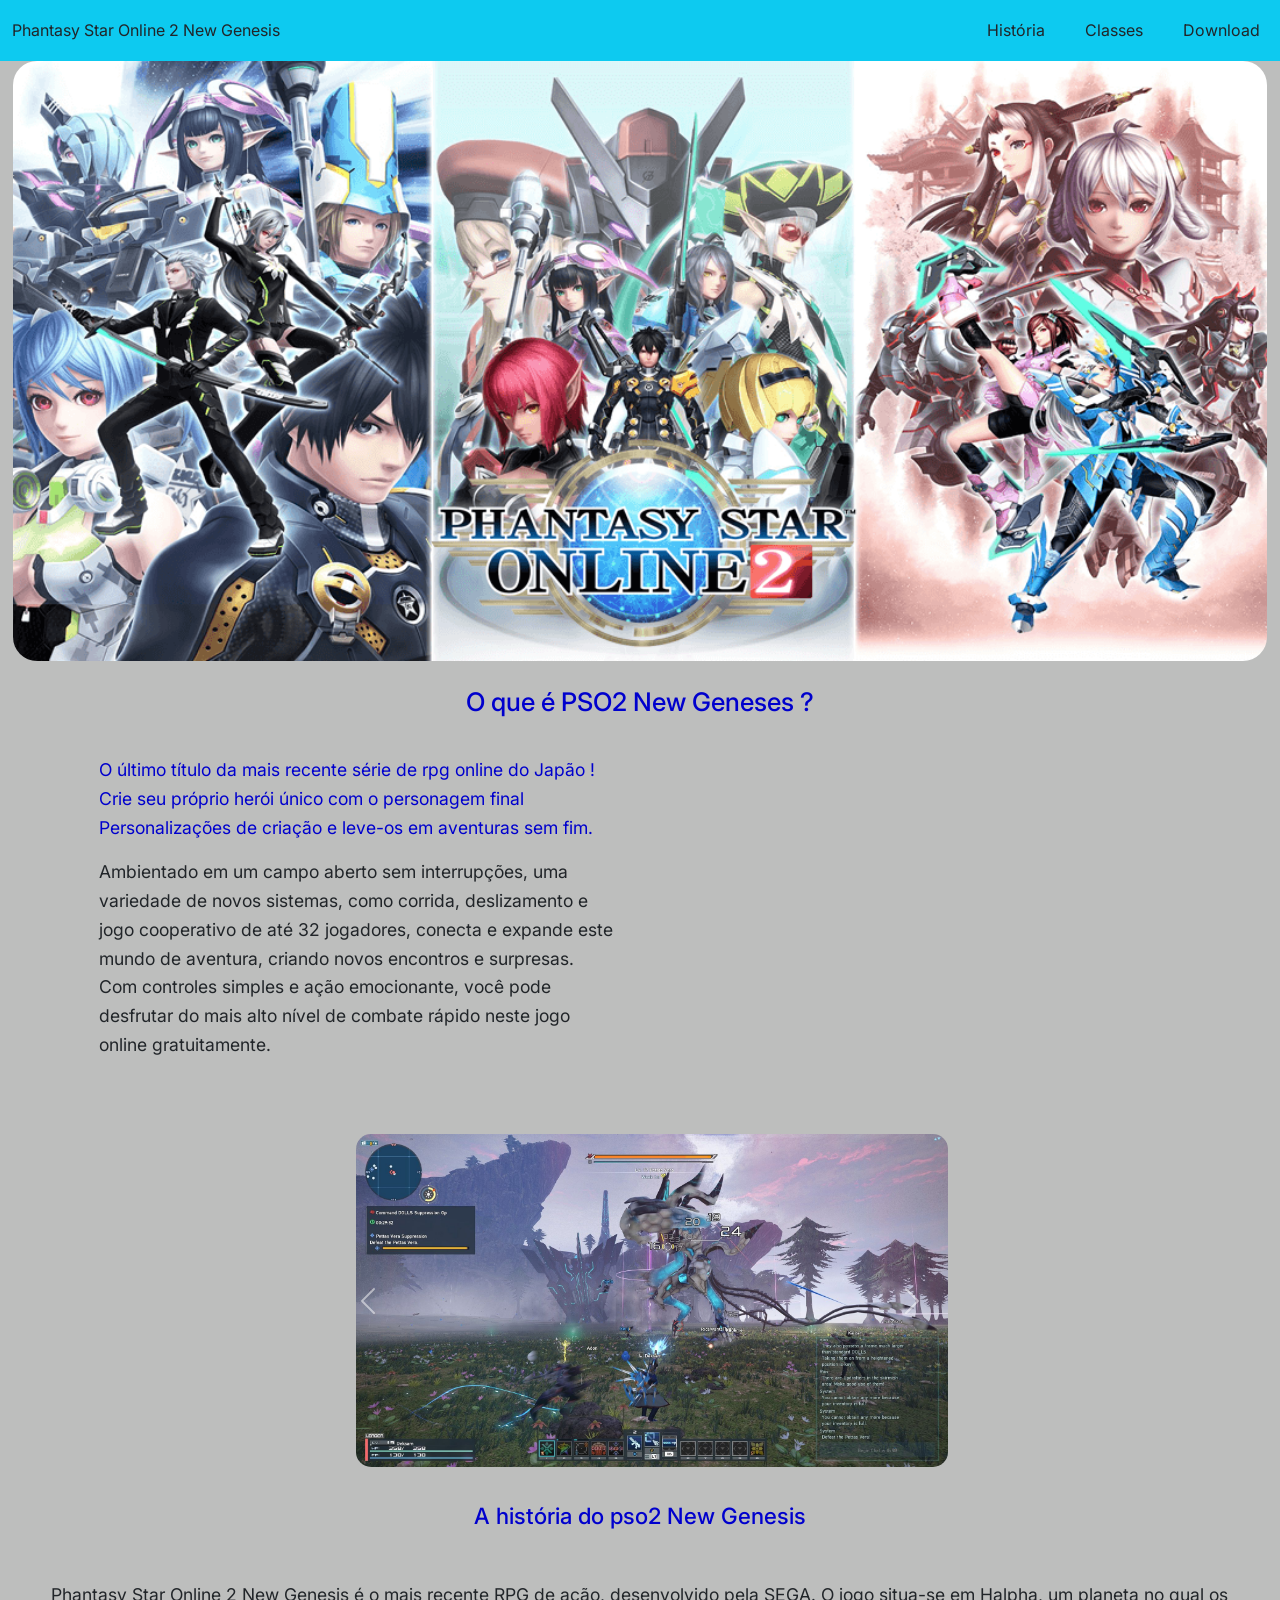
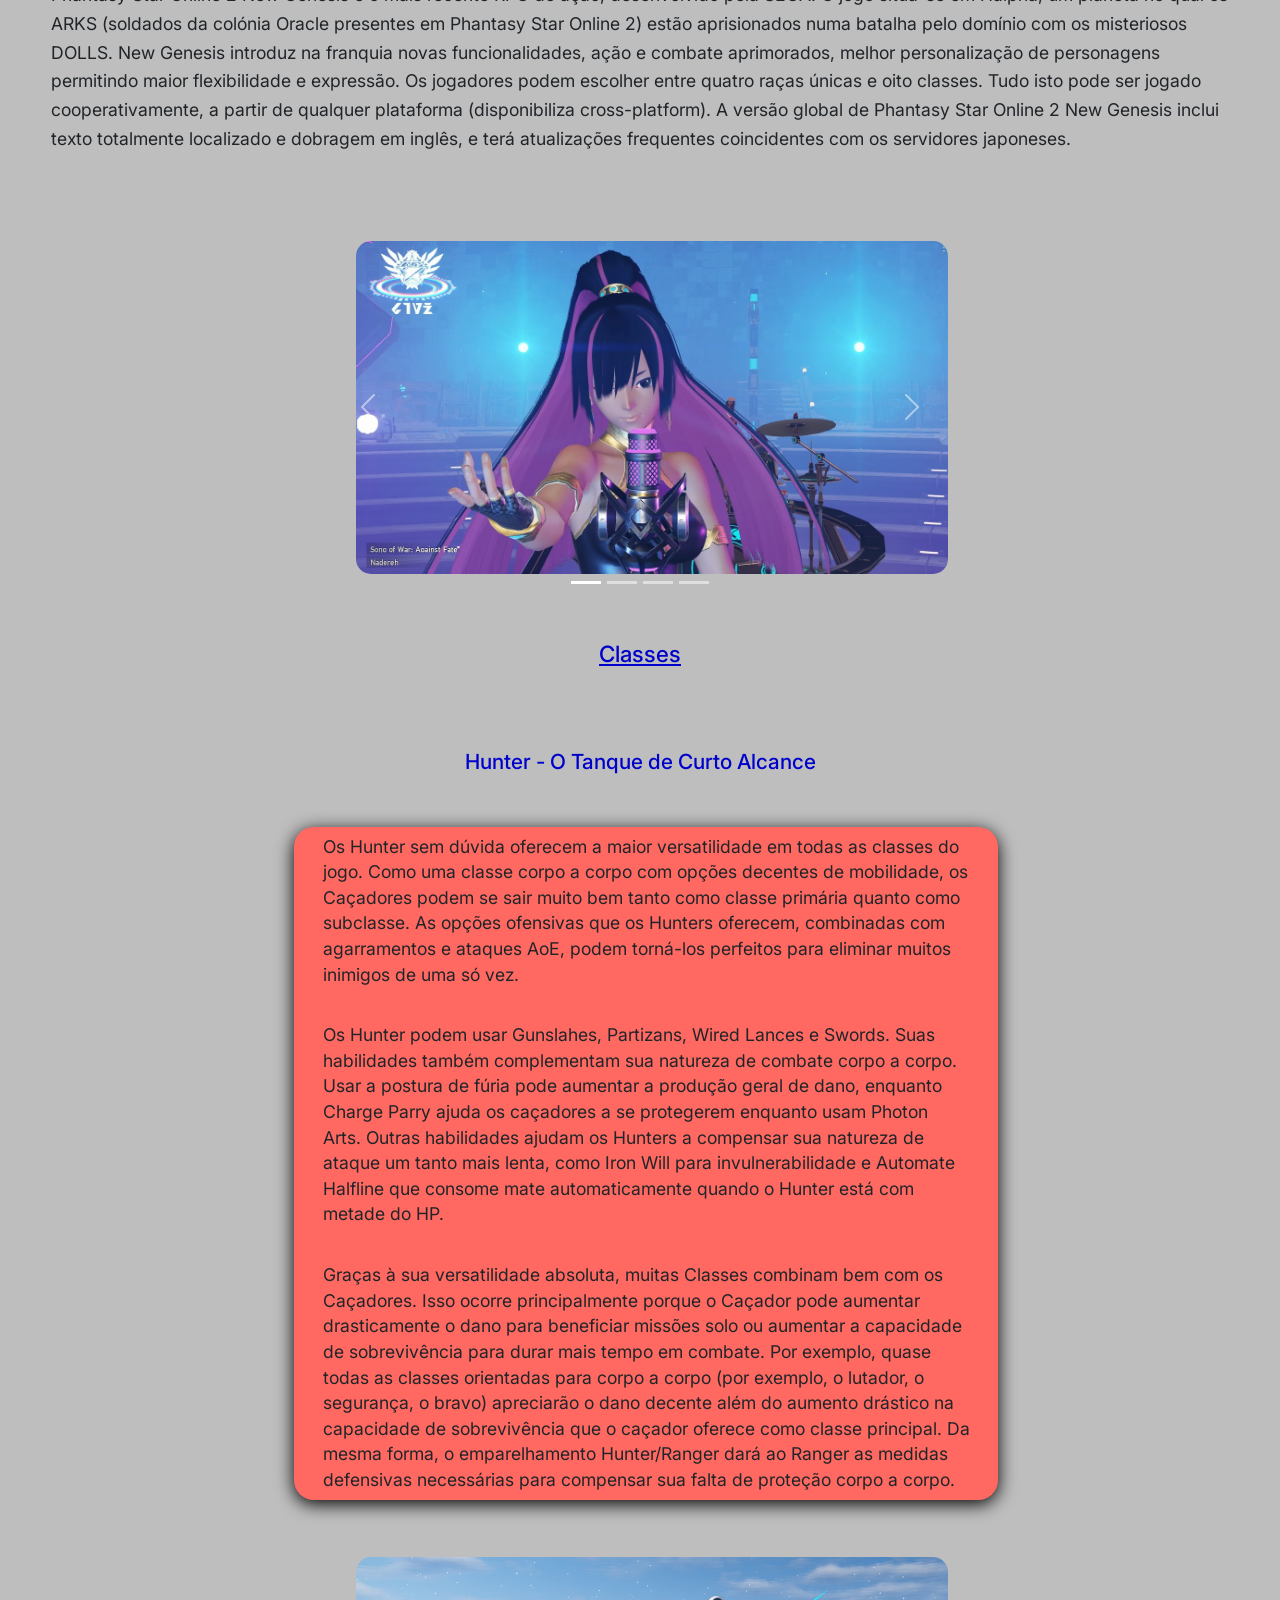
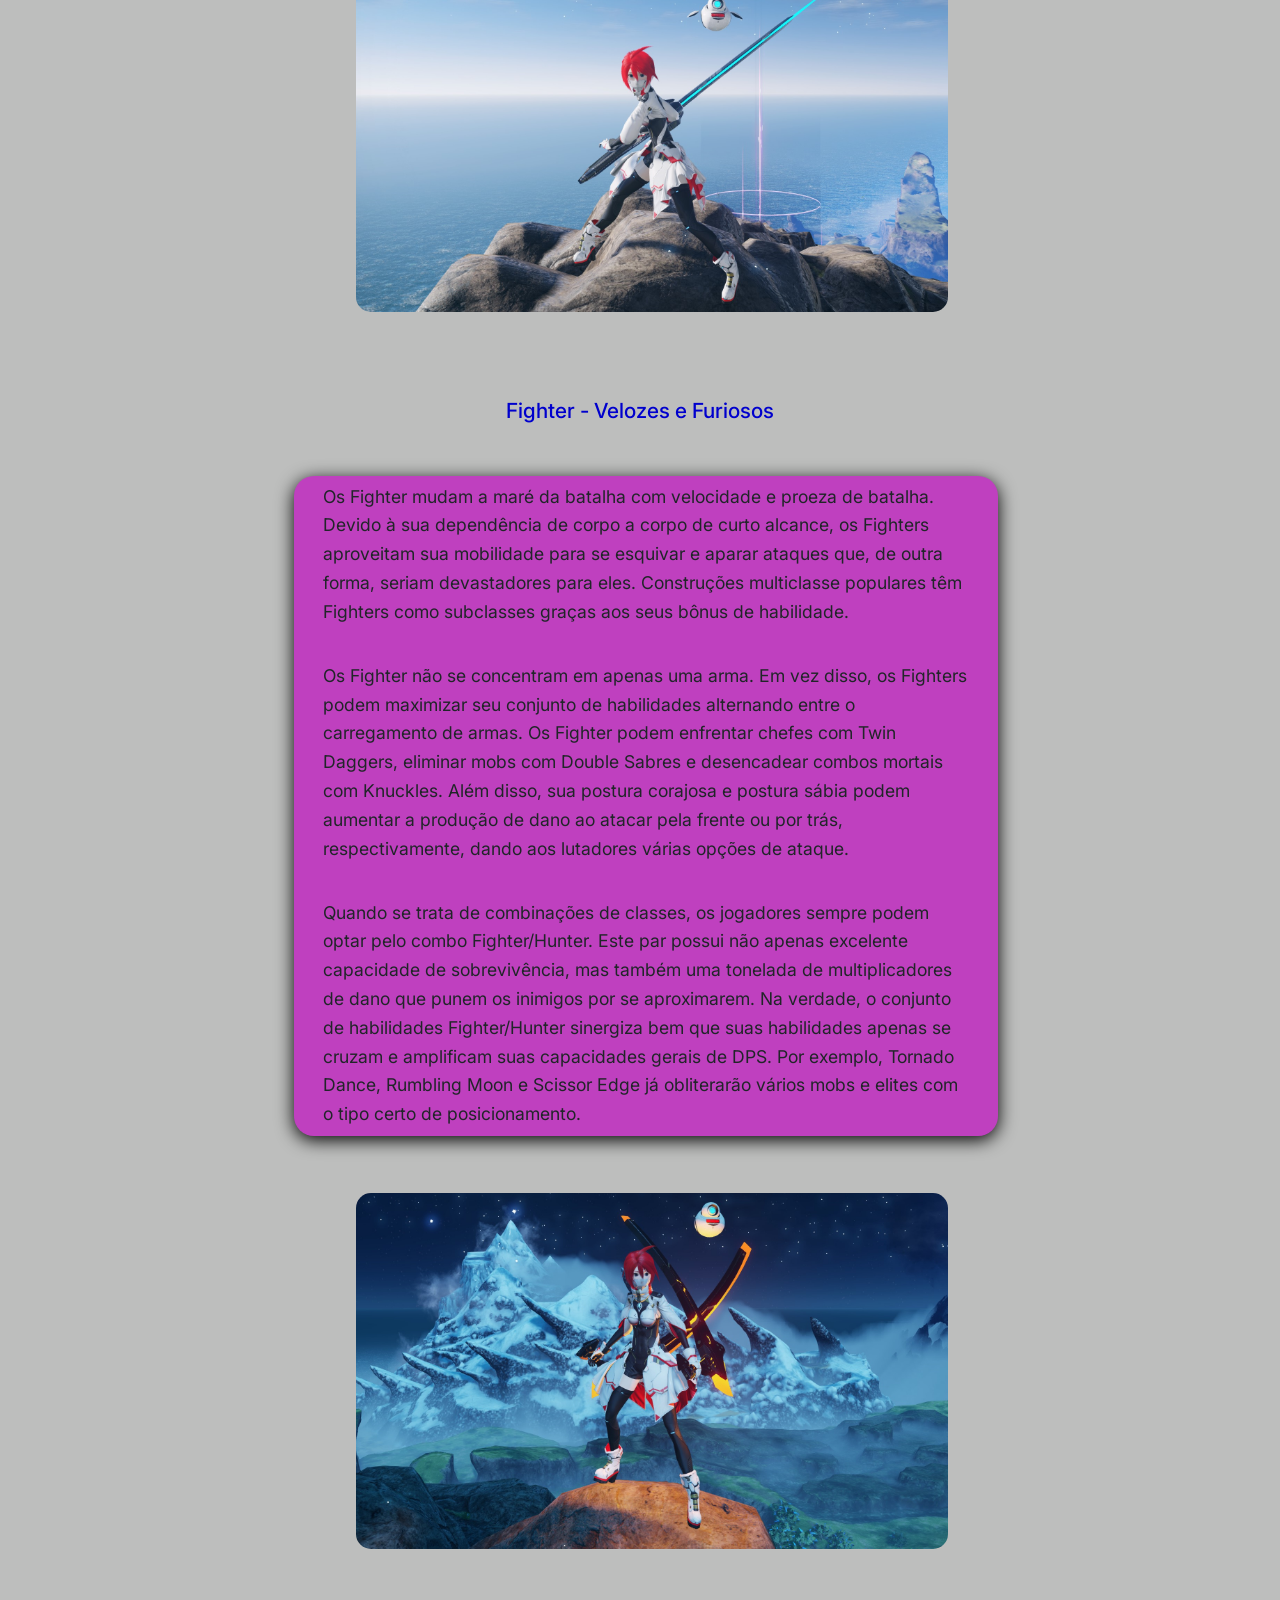
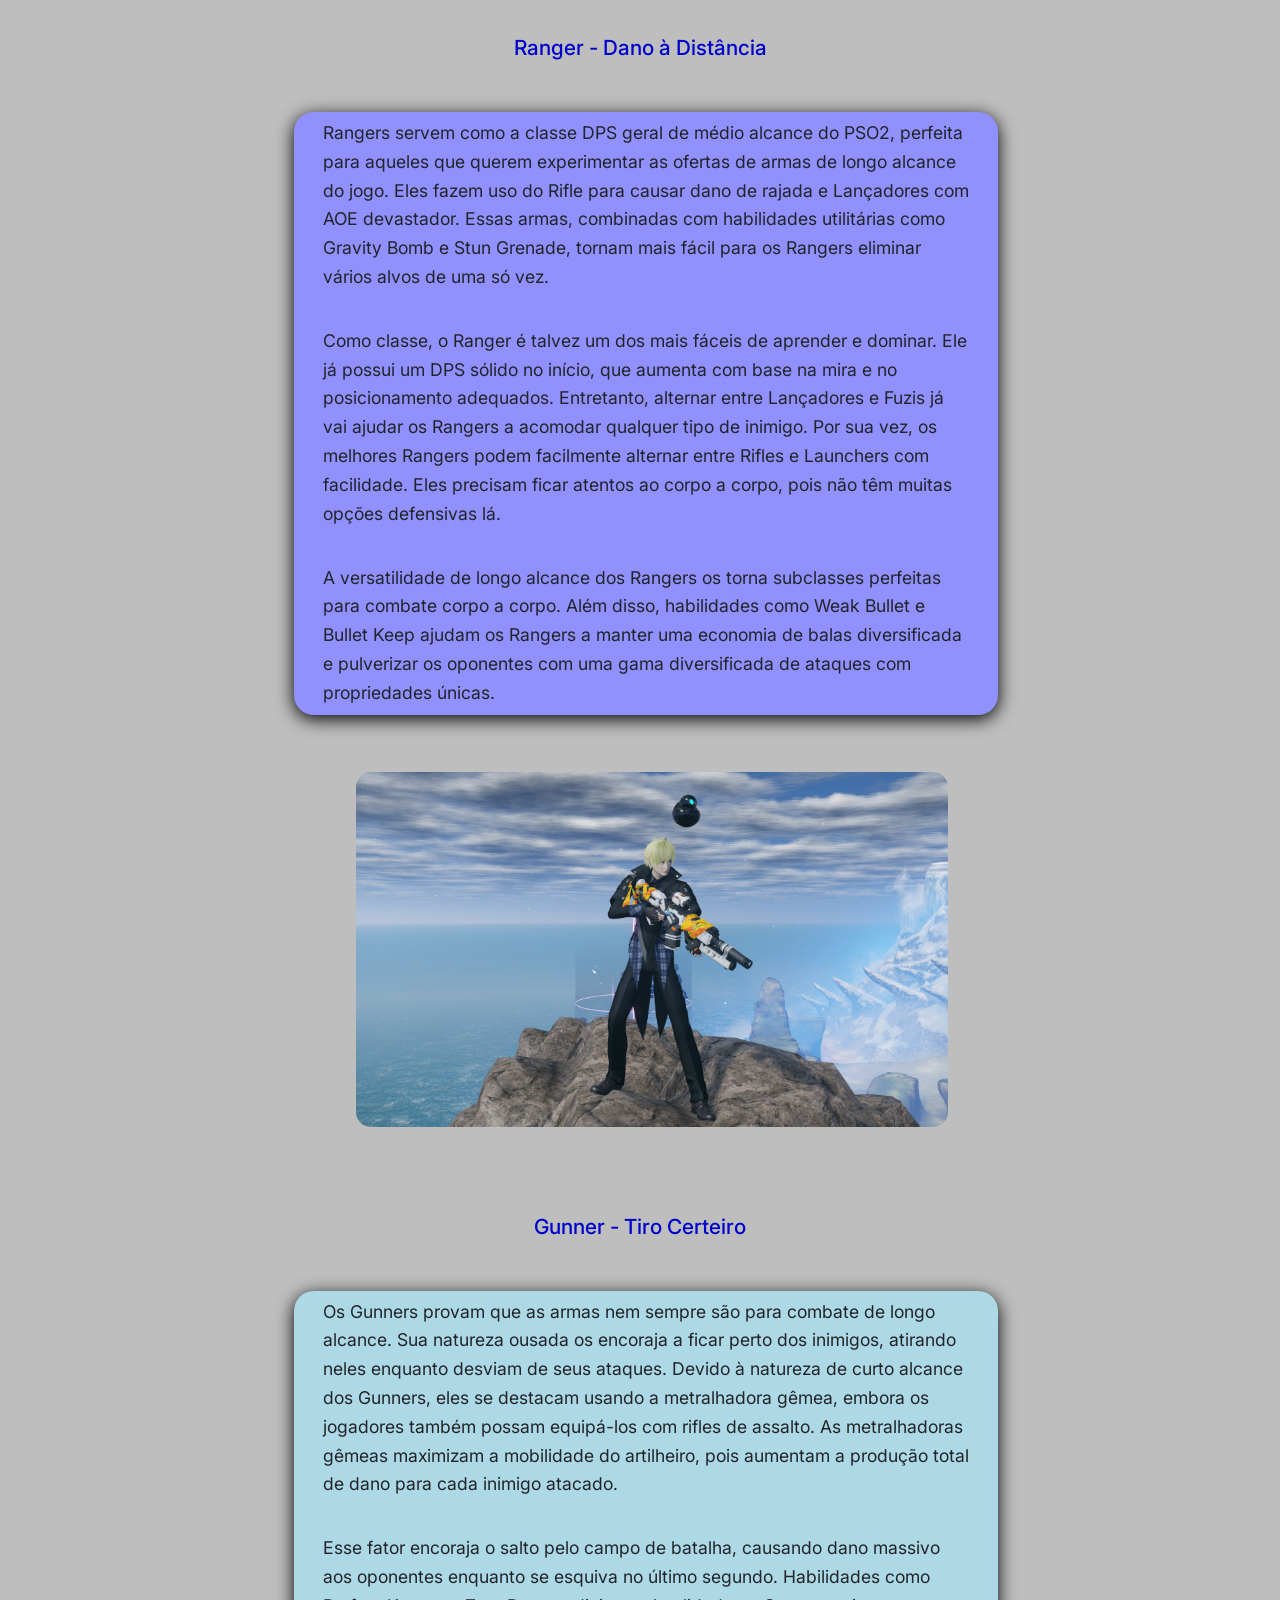
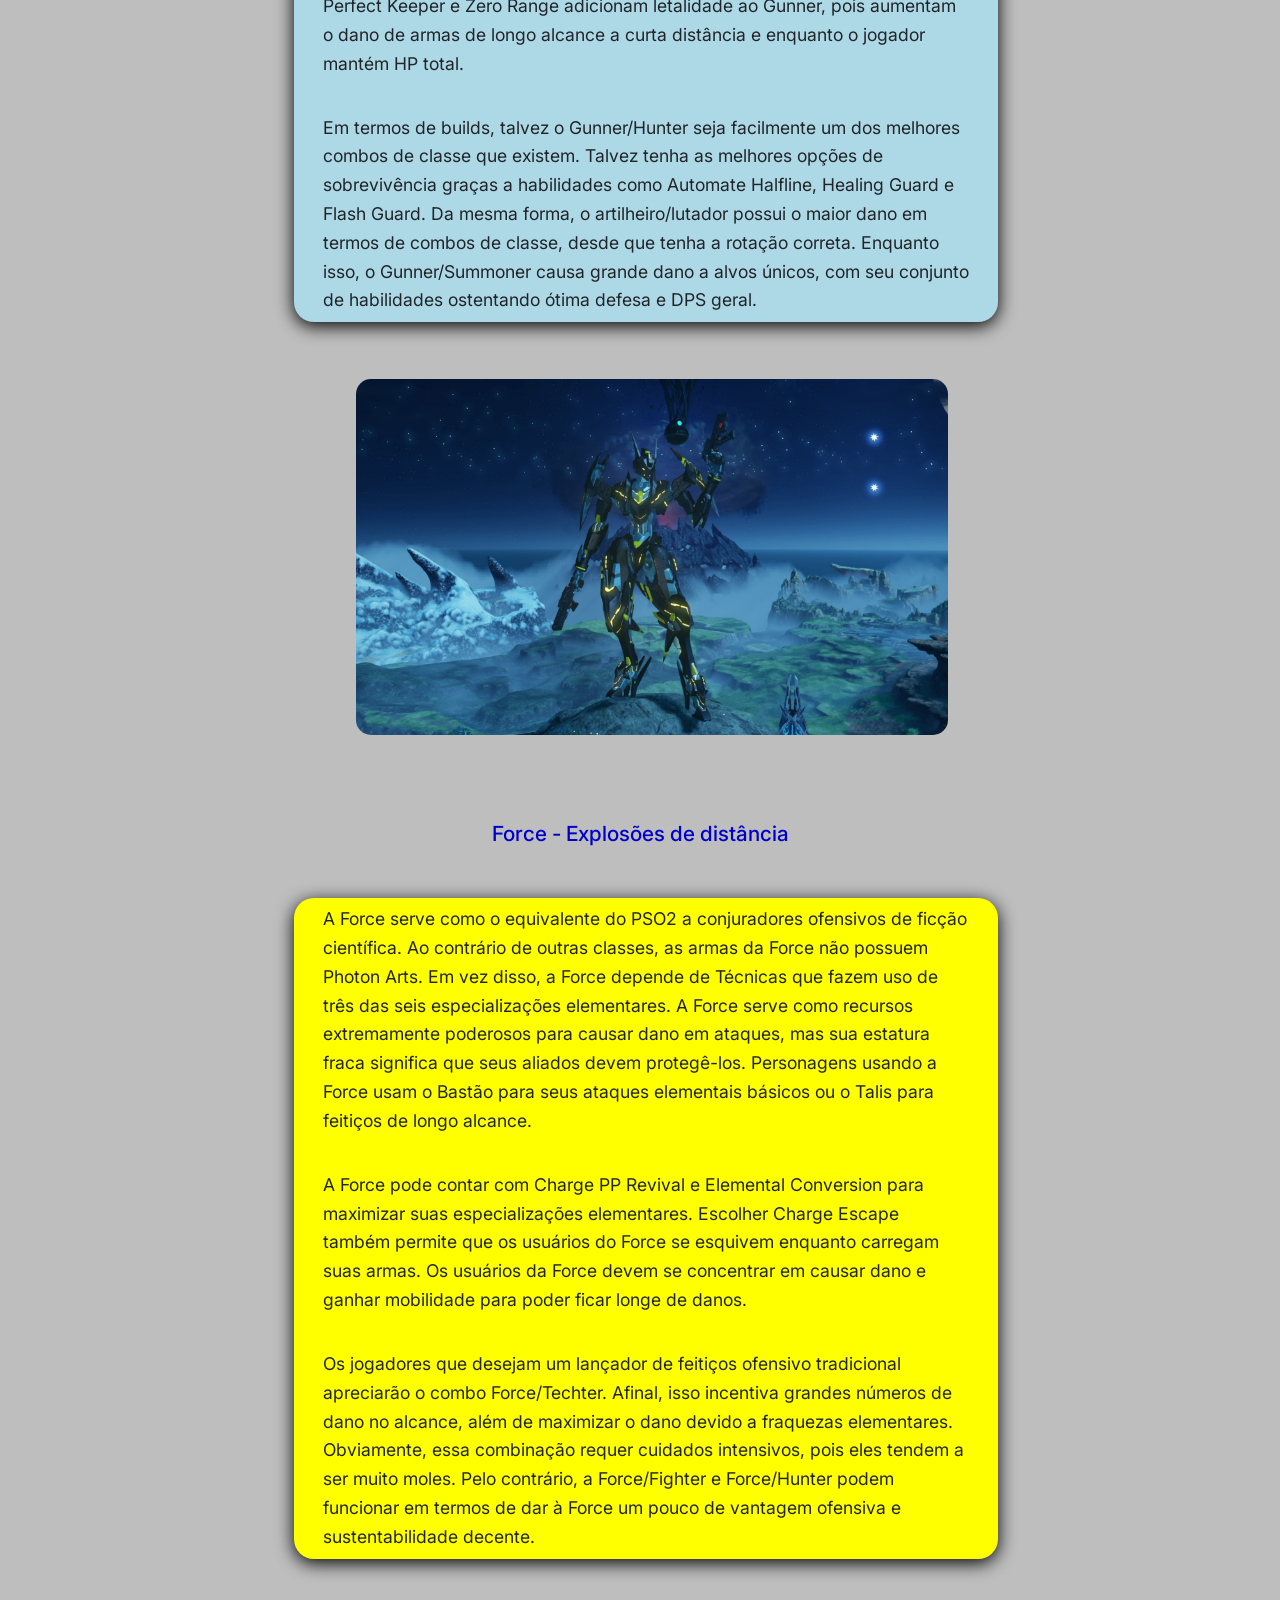
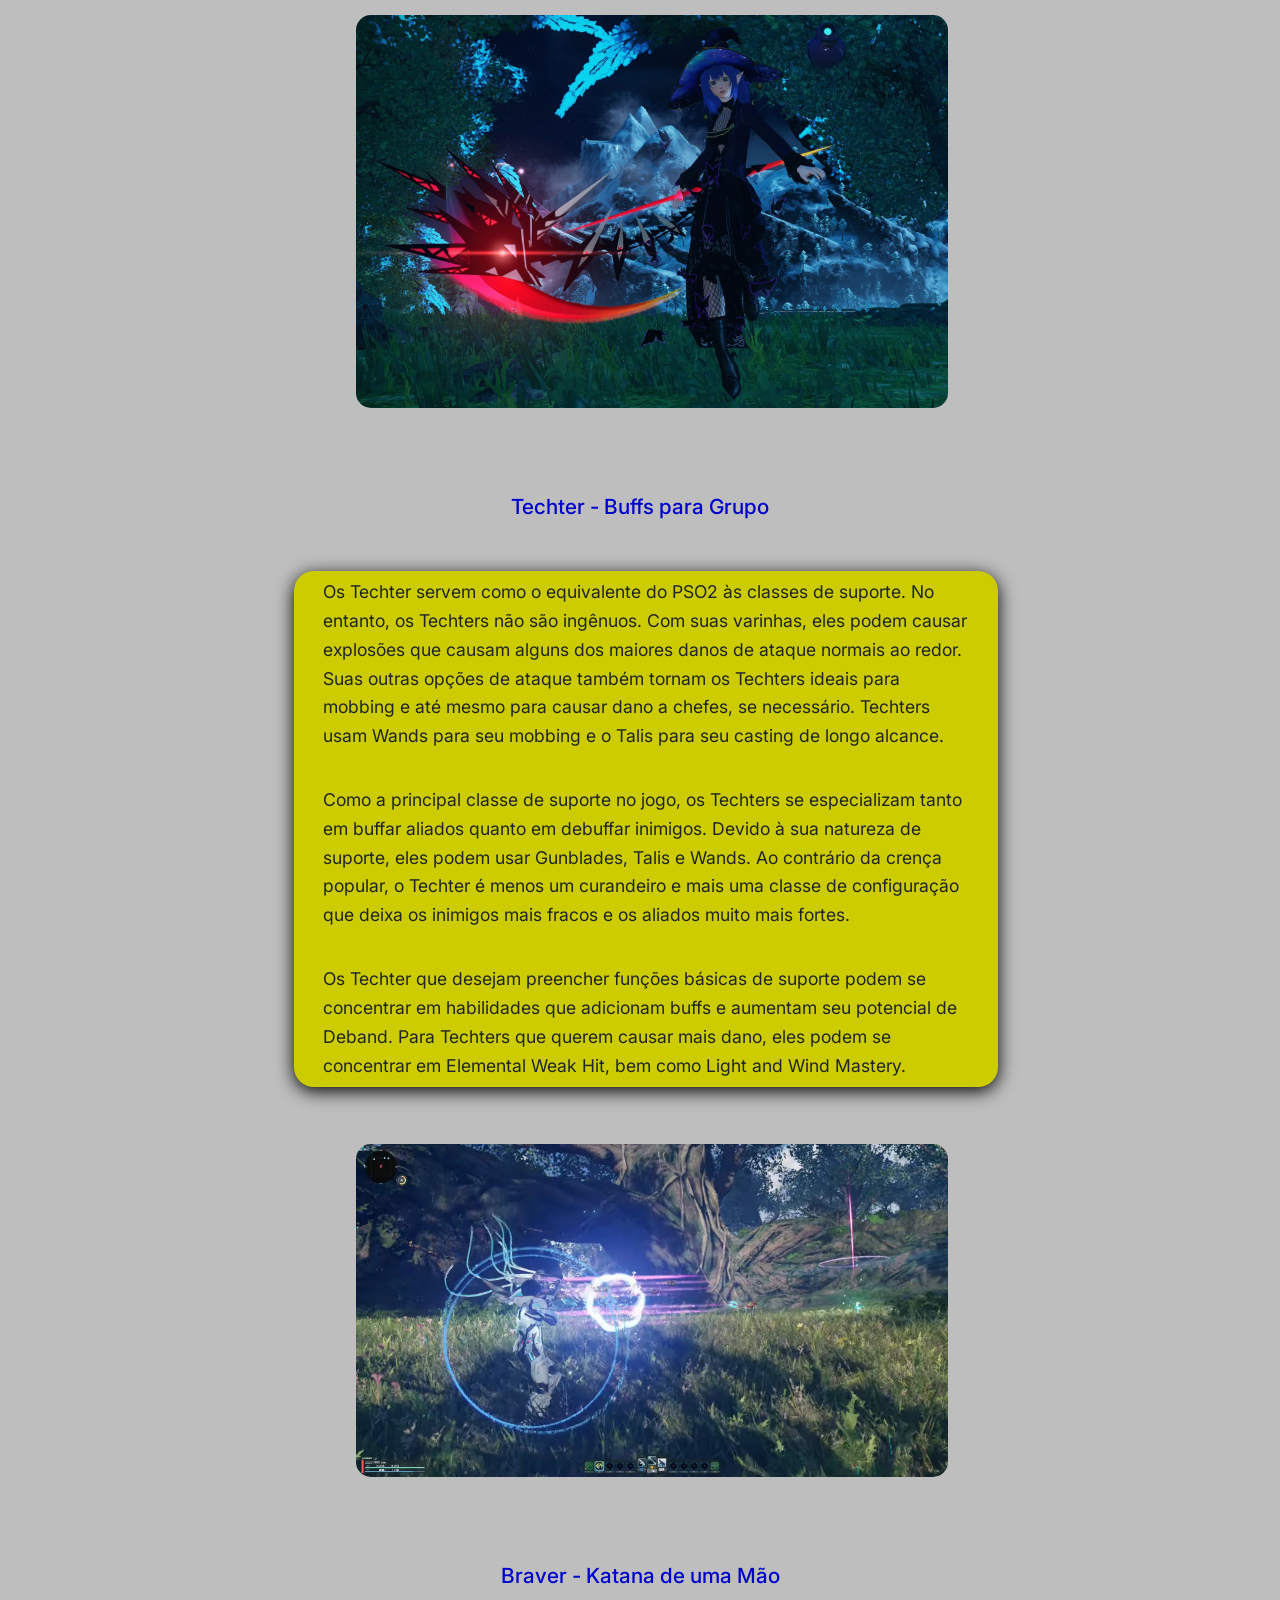
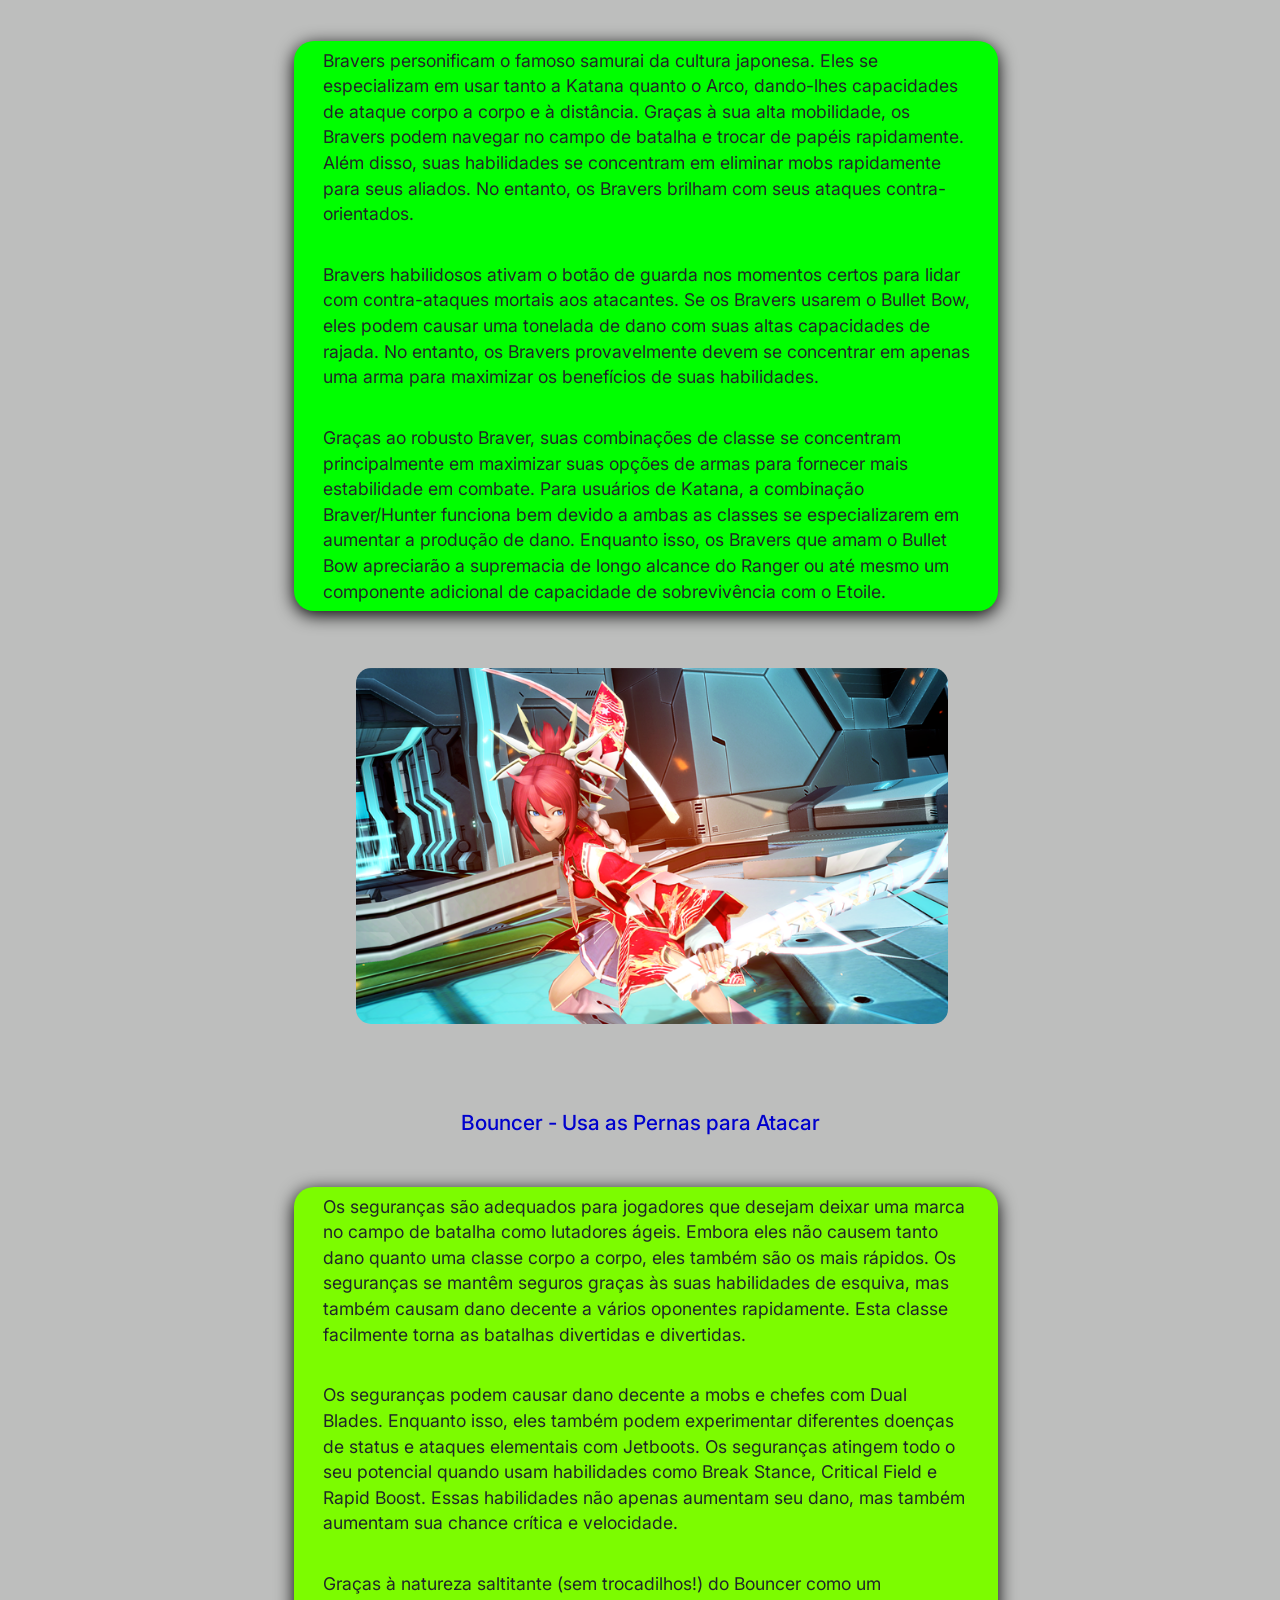
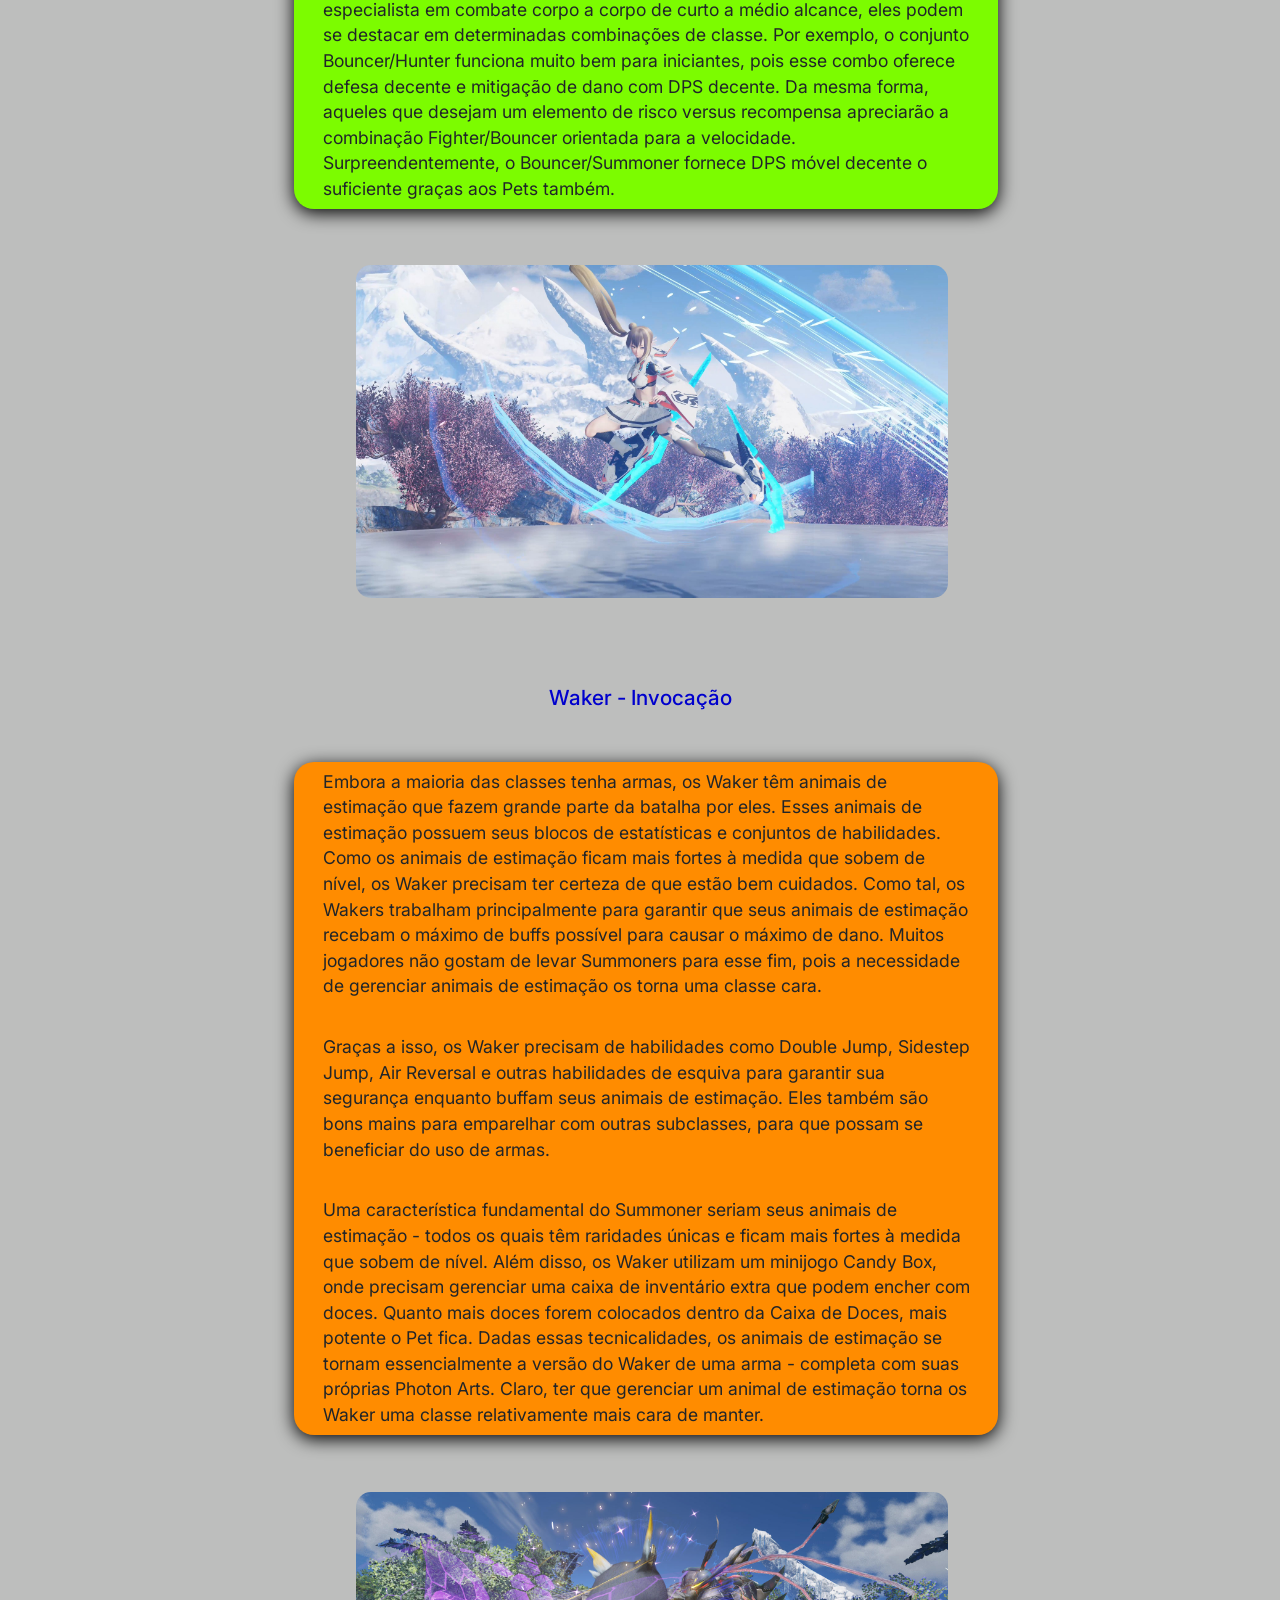
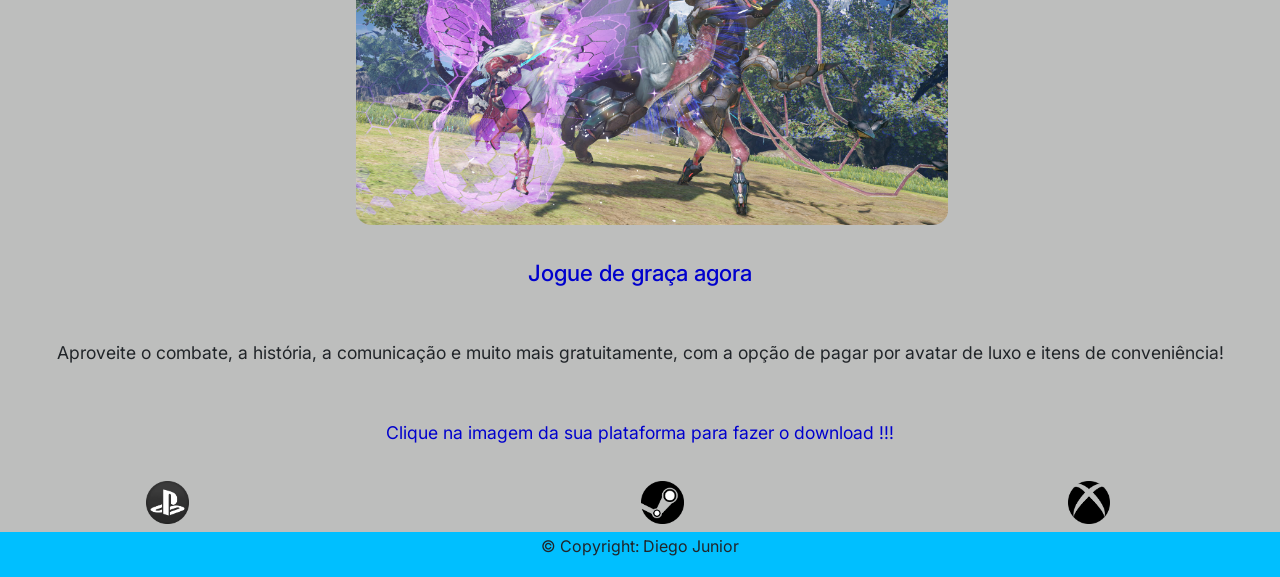
==== commit 3e1516da: "Add files via upload" ====
--- a/projetopso2/index.html
+++ b/projetopso2/index.html
@@ -13,19 +13,28 @@
 </head>
 <body>
     <header>
-        <h1 class="titulo">Phantasy Star Online 2 New Genesis</h1>
-        <span  id="botao_menu" class="material-icons md-48" onclick="controlarMenu()">menu</span>
-        <nav id="menu_navegacao">
-            
-        <ul>
-        <li class="menu"><span id="botao_fechar" class="material-icons" onclick="controlarMenu()">close</span></li>
-         <li></li>
-         <li> <a href="#inicio"> Inicio</a></li>
-         <li> <a href="#historia"> História</a></li>
-         <li><a href="#classes"> Classes</a></li>
-        <li> <a href="#baixar">Baixar</a></li>
+      <header>
+        <nav class="navbar navbar-expand-sm bg-info navbar-info">
+    <div class="container-fluid">
+      <a>Phantasy Star Online 2 New Genesis</a>
+      <button class="navbar-toggler" type="button" data-bs-toggle="collapse" data-bs-target="#collapsibleNavbar">
+        <span class="navbar-toggler-icon"></span>
+      </button>
+      <div class="collapse navbar-collapse" id="collapsibleNavbar" >
+        <ul class="navbar-nav ms-auto mb-2 mb-lg-0">
+          <li class="nav-item">
+            <a class="nav-link text-dark" href="#historia">História</a>
+          </li>
+          <li class="nav-item">
+            <a class="nav-link text-dark" href="#classes">Classes</a>
+          </li>   
+          <li class="nav-item">
+            <a class="nav-link text-dark" href="#baixar">Download</a>
+          </li> 
         </ul>
-        </nav>
+      </div>
+    </div>
+  </nav>
     </header>
     <main>
         <section id="inicio" class="imgpso2"> 
@@ -427,7 +436,8 @@
         <h2 class="jogo">Jogue de graça agora</h2>
 
         <article class="texto_historia">
-          <p>Aproveite o combate, a história, a comunicação e muito mais gratuitamente, com a opção de pagar por avatar de luxo e itens de conveniência!
+          <p>Aproveite o combate, a história, a comunicação e muito mais gratuitamente, com a opção de pagar por avatar de luxo e itens de
+             conveniência!
           </p>
             <p class="texto-logo"> Clique na imagem da sua plataforma para fazer o  download !!!
           </p>
--- a/projetopso2/estilo.css
+++ b/projetopso2/estilo.css
@@ -19,35 +19,16 @@
     --force: #ffff00;
     --techter: #cccc00;
 }
+
 main{
     background:var(--cinzacorpo)
 }
-header{
-    display: flex;
-    justify-content: space-between;
-    align-items: center;
-    background-color: var(--azulmenu);
-    padding: 1rem;
-}
-.md-48{
-    font-size: 48px;
-    color: var(--letras2);
-}
-nav{
-    display: none;
-    flex-direction: column;
-    justify-content: center;
-    width: 25%;
-    height: 75vh;
-    position: absolute;
-    right: 0;
-    padding: 43% 24px 10% 0;    
-    text-align: right;
-    background-color: var(--azulmenu);
-    line-height: 2rem;
+.logo1{
+    width: 10%;
 }
 ul{
     list-style-type: none;
+
 }
 .titulo{
     font-size: 0.9rem;
@@ -422,17 +403,16 @@
 
     #baixar .texto_historia{
         display: flex;
-        flex-direction: column;
-        align-items: center;
+         flex-direction: column;
+        align-items:center;
         margin: 0px;
-        padding: 0px;
+        padding: 0%;
     }
     .texto_historia .texto-logo{
         display: flex;
         justify-content: center;
-        display: flex;
-        padding: 0px;
-        margin: 0px 0px 24px 0px;
+        margin: 0% 0px 25px 0px;
+        padding: 0%;
     }
     .logo{
         width: 100%;
